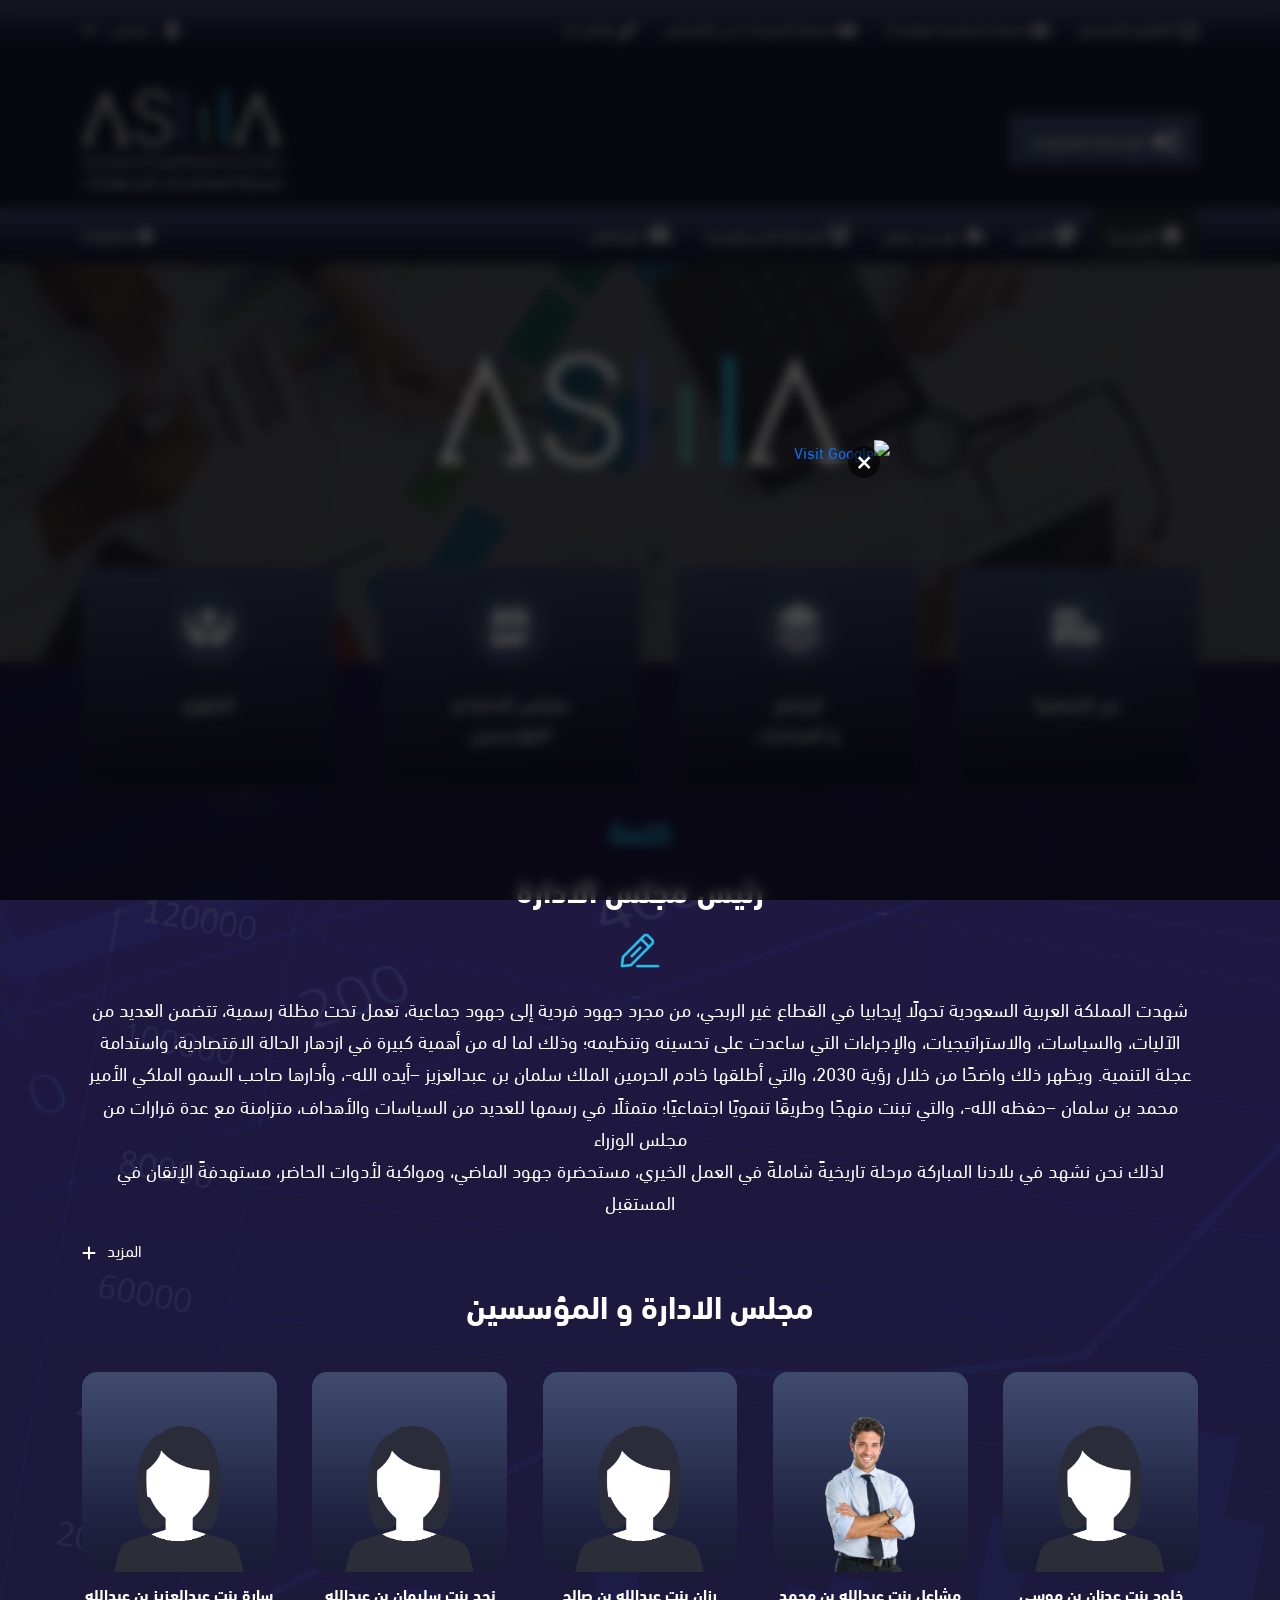
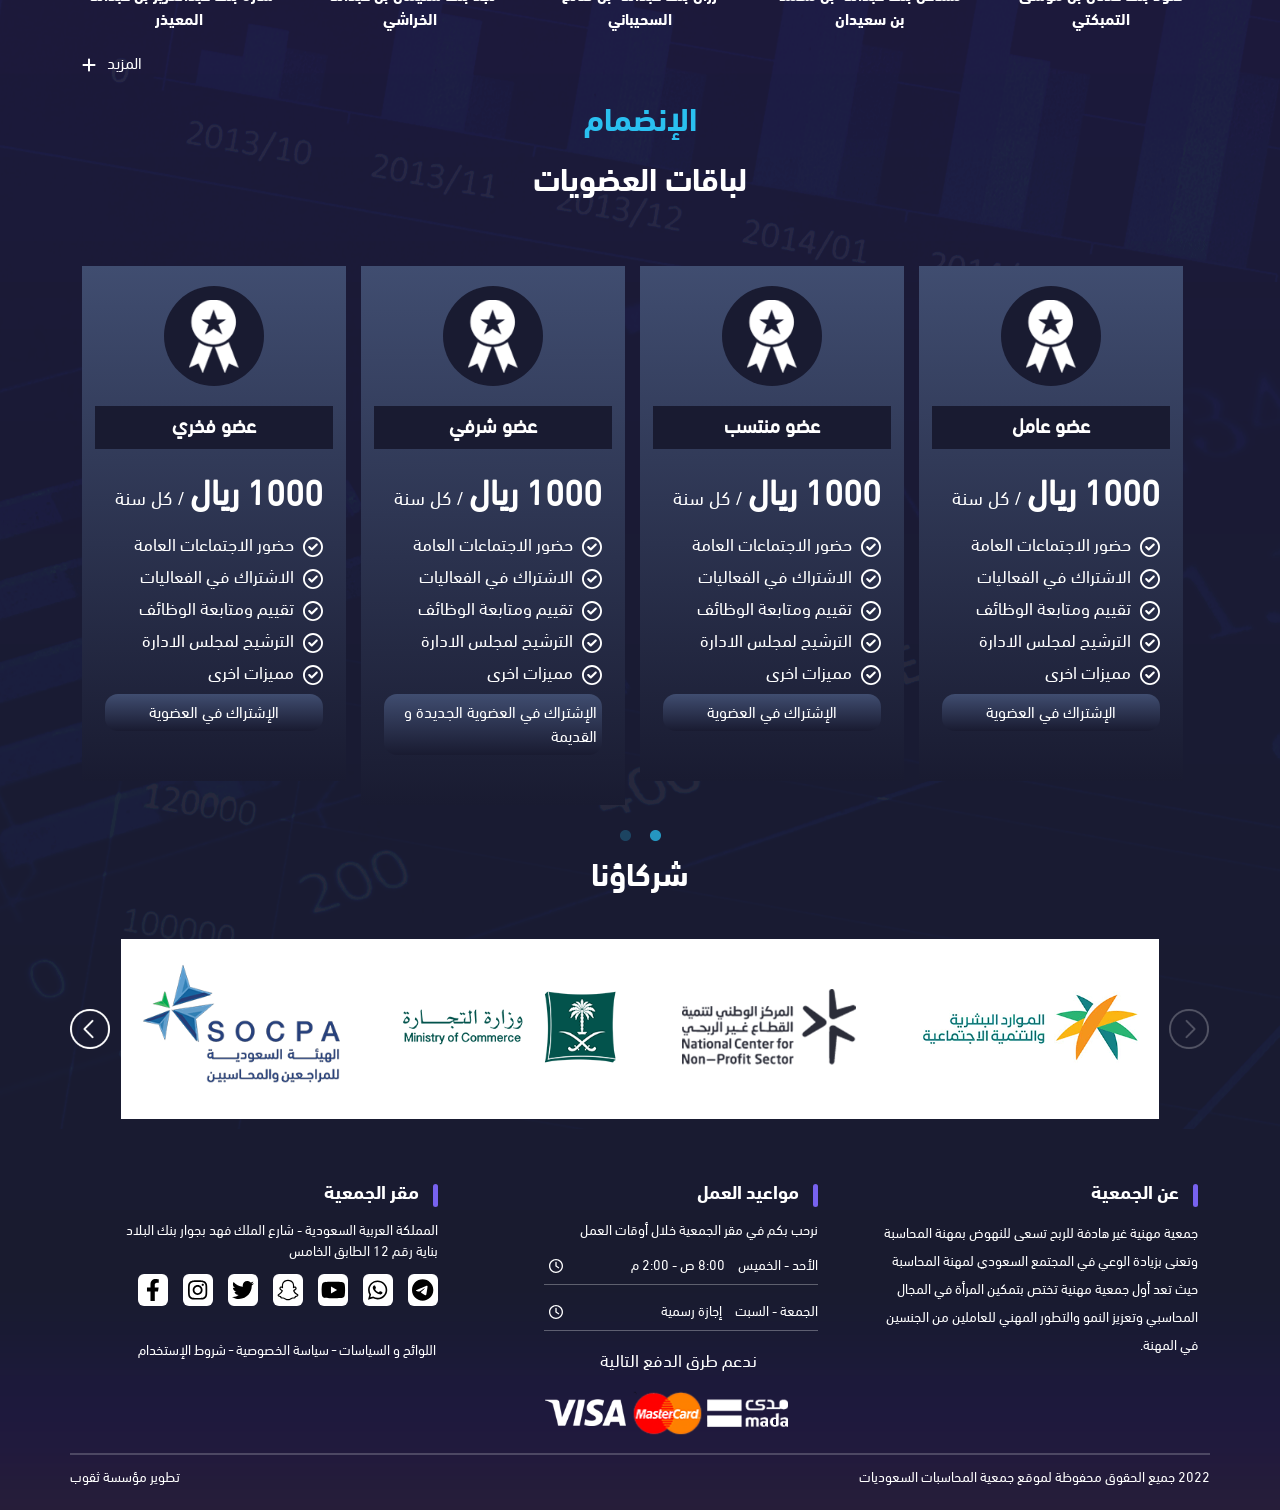
==== index.html @ 0bb8586b "initial commit" ====
<!DOCTYPE html>
<html lang="ar" dir="rtl">
  <head>
    <!-- Required meta tags -->
    <meta charset="utf-8" />
    <meta name="viewport" content="width=device-width, initial-scale=1" />
    <link rel="shortcut icon" href="./images/icon-short.png" />
    <!-- Arabic version -->
    <!-- Bootstrap CSS -->
    <link rel="stylesheet" href="./css/bootstrap.rtl.css" />
    <!-- English Version -->
    <!-- Bootstrap CSS -->
    <!-- <link href="https://cdn.jsdelivr.net/npm/bootstrap@5.2.2/dist/css/bootstrap.min.css" rel="stylesheet"
        integrity="sha384-Zenh87qX5JnK2Jl0vWa8Ck2rdkQ2Bzep5IDxbcnCeuOxjzrPF/et3URy9Bv1WTRi" crossorigin="anonymous"> -->
    <!-- font-awesome -->
    <link rel="stylesheet" href="./css/all.min.css" />
    <!-- slick library -->
    <link rel="stylesheet" href="./css/slick.css" />
    <link rel="stylesheet" href="./css/slick-theme.css" />
    <!-- Own css -->
    <!-- Arabic version -->
    <link rel="stylesheet" href="./css/style.css" />
    <!-- English version -->
    <!-- <link rel="stylesheet" href="./css/style-en.css"> -->
    <title>جمعية المحاسبات السعوديات</title>
  </head>

  <body>
    <!-- Modal -->
    <div id="myModal" class="modal">
      <div class="modal-image-container">
        <span class="close">&times;</span>
        <a href="https://www.google.com" target="_blank">
          <img
            src="https://mir-s3-cdn-cf.behance.net/project_modules/hd/16b39f94905625.5edd332826fe8.jpg"
            alt="Visit Google"
            class="modal-image"
          />
        </a>
      </div>
    </div>

    <!-- Start page Content -->
    <div class="page-content">
      <!-- Start header -->
      <header>
        <!-- strat top bar section -->
        <section class="top-bar logged-in">
          <div class="container">
            <nav>
              <ul class="d-flex">
                <li>
                  <a href="./learning.html">
                    <i class="fa-solid fa-chalkboard"></i>
                    <span>التعليم المستمر</span>
                  </a>
                </li>
                <li>
                  <a href="accountantPlatform.html">
                    <i class="fa-solid fa-keyboard"></i>
                    <span>منصة محاسبة معتمدة</span>
                  </a>
                </li>
                <li>
                  <a href="./womenPlatform.html">
                    <i class="fa-solid fa-handshake"></i>
                    <span>منصة السيدات فى المجلس</span>
                  </a>
                </li>
                <li>
                  <a href="./contact.html">
                    <i class="fa-solid fa-phone-flip"></i>
                    <span>إتصل بنا</span>
                  </a>
                </li>
              </ul>
            </nav>
          </div>
        </section>
        <!-- End top bar section -->
        <!-- Start logo scetion -->
        <section class="logo-section">
          <div class="container d-flex">
            <div class="right-logo d-flex">
              <a href="./registration.html" class="registration">
                <i class="fa-solid fa-right-to-bracket"></i>
                <span>الإنضمام للعضويات</span>
              </a>
              <div class="support">
                <p>الدعم الفني</p>
                <a href="tel:009660002223"
                  >009660002223
                  <img src="./images/phone-circle.png" alt="" />
                </a>
              </div>
            </div>
            <div class="logo">
              <button class="navbar-toggler" type="button">
                <i class="fa-solid fa-bars"></i>
              </button>
              <a href="./index.html">
                <img src="./images/logo.png" alt="" width="200px"
              /></a>
            </div>
          </div>
        </section>
        <!-- End logo scetion -->
        <!-- Start navbar section -->
        <section class="main-menu">
          <div class="container">
            <div class="navbar p-0">
              <nav class="d-flex">
                <ul class="d-flex">
                  <li class="nav-link active">
                    <a href="./index.html">
                      <img src="./images/home.png" alt="" />
                      <span> الرئيسية </span>
                    </a>
                  </li>
                  <li class="nav-link">
                    <a href="./news.html">
                      <img src="./images/paper-bottom.png" alt="" />
                      <span> الأخبار </span>
                    </a>
                  </li>
                  <li class="nav-link">
                    <a href="./ourPartners.html">
                      <img src="./images/people.png" alt="" />
                      <span> مع من نعمل </span>
                    </a>
                  </li>

                  <li class="nav-link">
                    <a href="./ourStrategy.html">
                      <img src="./images/arrows.png" alt="" />
                      <span> توجهاتنا الاستراتيجية </span>
                    </a>
                  </li>
                  <li class="nav-link">
                    <a href="./strategyGoals.html">
                      <img src="./images/goals.png" alt="" />
                      <span> أهدافنا الاستراتيجية </span>
                    </a>
                  </li>
                  <li class="nav-link">
                    <a href="./jobs.html"
                      ><img src="./images/users.png" alt="" /><span>
                        الوظائف
                      </span>
                    </a>
                  </li>
                </ul>
                <a class="site-language">
                  <i class="fa-solid fa-globe"></i>
                  <span>English</span>
                </a>
              </nav>
            </div>
          </div>
        </section>
        <!-- End navbar section -->
      </header>
      <!-- End header -->
      <!-- Start banner section -->
      <section class="banner">
        <img src="./images/header.png" alt="" width="100%" class="banner-img" />
        <div class="header-nav">
          <div class="container">
            <nav>
              <ul class="d-flex">
                <li>
                  <a href="./about.html">
                    <div>
                      <i class="fa-solid fa-building-circle-arrow-right"></i>
                    </div>
                    <span> عن الجمعية </span>
                  </a>
                </li>
                <li>
                  <a href="./programs.html">
                    <div>
                      <img src="./images/layers.png" alt="" width="45px" />
                    </div>
                    <span
                      >البرامج<br />
                      و المبادرات</span
                    >
                  </a>
                </li>
                <li>
                  <a href="./boardMembers.html">
                    <div>
                      <img src="./images/user-hand.png" alt="" width="42px" />
                    </div>
                    <span> مجلس الادارة و المؤسسين</span>
                  </a>
                </li>
                <li>
                  <a href="./voulnteer.html">
                    <div>
                      <i class="fa-solid fa-hands-holding-circle"></i>
                    </div>
                    <span>التطوع</span>
                  </a>
                </li>
              </ul>
            </nav>
          </div>
        </div>
      </section>
      <!-- End banner section -->
      <!-- start bos word section -->
      <section class="bos-word">
        <div class="container text-center mt-4">
          <h1 class="color-main">كلمة</h1>
          <h1>رئيس مجلس الادارة</h1>
          <img src="./images/pen.png" alt="" width="40px" class="my-4" />

          <p>
            شهدت المملكة العربية السعودية تحولًا إيجابيا في القطاع غير الربحي،
            من مجرد جهود فردية إلى جهود جماعية، تعمل تحت مظلة رسمية، تتضمن
            العديد من الآليات، والسياسات، والاستراتيجيات، والإجراءات التي ساعدت
            على تحسينه وتنظيمه؛ وذلك لما له من أهمية كبيرة في ازدهار الحالة
            الاقتصادية، واستدامة عجلة التنمية. ويظهر ذلك واضحًا من خلال رؤية
            2030، والتي أطلقها خادم الحرمين الملك سلمان بن عبدالعزيز –أيده
            الله-، وأدارها صاحب السمو الملكي الأمير محمد بن سلمان –حفظه الله-،
            والتي تبنت منهجًا وطريقًا تنمويًا اجتماعيًا؛ متمثلًا في رسمها للعديد
            من السياسات والأهداف، متزامنة مع عدة قرارات من مجلس الوزراء
          </p>
          <p>
            لذلك نحن نشهد في بلادنا المباركة مرحلة تاريخيةً شاملةً في العمل
            الخيري، مستحضرة جهود الماضي، ومواكبة لأدوات الحاضر، مستهدفةً الإتقان
            في المستقبل
          </p>
          <a href="./boardWord.html" class="more">
            <span>المزيد </span><i class="fa-solid fa-plus"></i>
          </a>
        </div>
      </section>
      <!-- End bos word section -->
      <!-- Start board Members section -->
      <section class="bos-word board-members">
        <div class="container text-center mt-4">
          <h1>مجلس الادارة و المؤسسين</h1>
          <div class="members mt-5">
            <div class="row">
              <!-- start single member -->
              <div class="col">
                <a href="./single-member.html">
                  <div class="single-member">
                    <div class="member-img">
                      <img src="./images/member.png" alt="" />
                    </div>
                    <div class="member-name">
                      خلود بنت عدنان بن موسى التمبكتي
                    </div>
                  </div>
                </a>
              </div>
              <!-- End single member -->
              <!-- start single member -->
              <div class="col">
                <a href="./single-member.html">
                  <div class="single-member">
                    <div class="member-img">
                      <img src="./images/person.png" alt="" />
                    </div>
                    <div class="member-name">
                      مشاعل بنت عبدالله بن محمد بن سعيدان
                    </div>
                  </div>
                </a>
              </div>
              <!-- End single member -->
              <!-- start single member -->
              <div class="col">
                <a href="./single-member.html">
                  <div class="single-member">
                    <div class="member-img">
                      <img src="./images/member.png" alt="" />
                    </div>
                    <div class="member-name">
                      رزان بنت عبدالله بن صالح السحيباني
                    </div>
                  </div>
                </a>
              </div>
              <!-- End single member -->
              <!-- start single member -->
              <div class="col">
                <a href="./single-member.html">
                  <div class="single-member">
                    <div class="member-img">
                      <img src="./images/member.png" alt="" />
                    </div>
                    <div class="member-name">
                      نجد بنت سليمان بن عبدالله الخراشي
                    </div>
                  </div>
                </a>
              </div>
              <!-- End single member -->
              <!-- start single member -->
              <div class="col">
                <a href="./single-member.html">
                  <div class="single-member">
                    <div class="member-img">
                      <img src="./images/member.png" alt="" />
                    </div>
                    <div class="member-name">
                      سارة بنت عبدالعزيز بن عبدالله المعيذر
                    </div>
                  </div>
                </a>
              </div>
              <!-- End single member -->
            </div>
          </div>
          <a href="./boardWord.html" class="more">
            <span>المزيد </span><i class="fa-solid fa-plus"></i>
          </a>
        </div>
      </section>
      <!-- End board Members section -->
      <!-- Start packages section -->
      <section class="bos-word packages">
        <div class="container text-center mt-4">
          <h1 class="color-main">الإنضمام</h1>
          <h1>لباقات العضويات</h1>
          <div class="membership slider row">
            <!-- Start single pakage -->
            <div class="col-sm-6 col-md-4 col-lg-3">
              <div class="single-package">
                <div class="package-badge">
                  <div class="badge">
                    <img src="./images/package.png" alt="" />
                  </div>
                </div>
                <div class="member-role">عضو عامل</div>
                <div class="package-details">
                  <p class="price">
                    <span class="main-price">1000 ريال </span>
                    <span class="price-period"> / كل سنة </span>
                  </p>
                  <ul class="package-features">
                    <li>
                      <i class="fa-regular fa-circle-check"></i>
                      <span>حضور الاجتماعات العامة</span>
                    </li>
                    <li>
                      <i class="fa-regular fa-circle-check"></i>
                      <span>الاشتراك في الفعاليات </span>
                    </li>
                    <li>
                      <i class="fa-regular fa-circle-check"></i>
                      <span>تقييم ومتابعة الوظائف</span>
                    </li>
                    <li>
                      <i class="fa-regular fa-circle-check"></i>
                      <span>الترشيح لمجلس الادارة </span>
                    </li>
                    <li>
                      <i class="fa-regular fa-circle-check"></i>
                      <span>مميزات اخرى </span>
                    </li>
                  </ul>
                  <a href="./registration.html" class="registration">
                    الإشتراك في العضوية
                  </a>
                </div>
              </div>
            </div>
            <!-- End single pakage -->
            <!-- Start single pakage -->
            <div class="col-sm-6 col-md-4 col-lg-3">
              <div class="single-package">
                <div class="package-badge">
                  <div class="badge">
                    <img src="./images/package.png" alt="" />
                  </div>
                </div>
                <div class="member-role">عضو منتسب</div>
                <div class="package-details">
                  <p class="price">
                    <span class="main-price">1000 ريال </span>
                    <span class="price-period"> / كل سنة </span>
                  </p>
                  <ul class="package-features">
                    <li>
                      <i class="fa-regular fa-circle-check"></i>
                      <span>حضور الاجتماعات العامة</span>
                    </li>
                    <li>
                      <i class="fa-regular fa-circle-check"></i>
                      <span>الاشتراك في الفعاليات </span>
                    </li>
                    <li>
                      <i class="fa-regular fa-circle-check"></i>
                      <span>تقييم ومتابعة الوظائف</span>
                    </li>
                    <li>
                      <i class="fa-regular fa-circle-check"></i>
                      <span>الترشيح لمجلس الادارة </span>
                    </li>
                    <li>
                      <i class="fa-regular fa-circle-check"></i>
                      <span>مميزات اخرى </span>
                    </li>
                  </ul>
                  <a href="./registration.html" class="registration">
                    الإشتراك في العضوية
                  </a>
                </div>
              </div>
            </div>
            <!-- End single pakage -->
            <!-- Start single pakage -->
            <div class="col-sm-6 col-md-4 col-lg-3">
              <div class="single-package">
                <div class="package-badge">
                  <div class="badge">
                    <img src="./images/package.png" alt="" />
                  </div>
                </div>
                <div class="member-role">عضو شرفي</div>
                <div class="package-details">
                  <p class="price">
                    <span class="main-price">1000 ريال </span>
                    <span class="price-period"> / كل سنة </span>
                  </p>
                  <ul class="package-features">
                    <li>
                      <i class="fa-regular fa-circle-check"></i>
                      <span>حضور الاجتماعات العامة</span>
                    </li>

                    <li>
                      <i class="fa-regular fa-circle-check"></i>
                      <span>الاشتراك في الفعاليات </span>
                    </li>
                    <li>
                      <i class="fa-regular fa-circle-check"></i>
                      <span>تقييم ومتابعة الوظائف</span>
                    </li>
                    <li>
                      <i class="fa-regular fa-circle-check"></i>
                      <span>الترشيح لمجلس الادارة </span>
                    </li>
                    <li>
                      <i class="fa-regular fa-circle-check"></i>
                      <span>مميزات اخرى </span>
                    </li>
                  </ul>
                  <a href="./registration.html" class="registration">
                    الإشتراك في العضوية الجديدة و القديمة
                  </a>
                </div>
              </div>
            </div>
            <!-- End single pakage -->
            <!-- Start single pakage -->
            <div class="col-sm-6 col-md-4 col-lg-3">
              <div class="single-package">
                <div class="package-badge">
                  <div class="badge">
                    <img src="./images/package.png" alt="" />
                  </div>
                </div>
                <div class="member-role">عضو فخري</div>
                <div class="package-details">
                  <p class="price">
                    <span class="main-price">1000 ريال </span>
                    <span class="price-period"> / كل سنة </span>
                  </p>
                  <ul class="package-features">
                    <li>
                      <i class="fa-regular fa-circle-check"></i>
                      <span>حضور الاجتماعات العامة</span>
                    </li>
                    <li>
                      <i class="fa-regular fa-circle-check"></i>
                      <span>الاشتراك في الفعاليات </span>
                    </li>
                    <li>
                      <i class="fa-regular fa-circle-check"></i>
                      <span>تقييم ومتابعة الوظائف</span>
                    </li>
                    <li>
                      <i class="fa-regular fa-circle-check"></i>
                      <span>الترشيح لمجلس الادارة </span>
                    </li>
                    <li>
                      <i class="fa-regular fa-circle-check"></i>
                      <span>مميزات اخرى </span>
                    </li>
                  </ul>
                  <a href="./registration.html" class="registration">
                    الإشتراك في العضوية
                  </a>
                </div>
              </div>
            </div>
            <!-- End single pakage -->
            <!-- Start single pakage -->
            <div class="col-sm-6 col-md-4 col-lg-3">
              <div class="single-package">
                <div class="package-badge">
                  <div class="badge">
                    <img src="./images/package.png" alt="" />
                  </div>
                </div>
                <div class="member-role">طالب</div>
                <div class="package-details">
                  <p class="price">
                    <span class="main-price">1000 ريال </span>
                    <span class="price-period"> / كل سنة </span>
                  </p>
                  <ul class="package-features">
                    <li>
                      <i class="fa-regular fa-circle-check"></i>
                      <span>حضور الاجتماعات العامة</span>
                    </li>
                    <li>
                      <i class="fa-regular fa-circle-check"></i>
                      <span>الاشتراك في الفعاليات </span>
                    </li>
                    <li>
                      <i class="fa-regular fa-circle-check"></i>
                      <span>تقييم ومتابعة الوظائف</span>
                    </li>
                    <li>
                      <i class="fa-regular fa-circle-check"></i>
                      <span>الترشيح لمجلس الادارة </span>
                    </li>
                    <li>
                      <i class="fa-regular fa-circle-check"></i>
                      <span>مميزات اخرى </span>
                    </li>
                  </ul>
                  <a href="./registration.html" class="registration">
                    الإشتراك في العضوية
                  </a>
                </div>
              </div>
            </div>
            <!-- End single pakage -->
          </div>
        </div>
      </section>
      <!-- End packages section -->
      <!-- Start our partners section -->
      <section class="bos-word our-partner">
        <div class="container">
          <h1 class="text-center mb-5">شركاؤنا</h1>
          <section class="regular slider">
            <div>
              <img src="./images/part-1.png" />
            </div>
            <div>
              <img src="./images/part-2.png" />
            </div>
            <div>
              <img src="./images/part-3.png" />
            </div>
            <div>
              <img src="./images/part-4.png" />
            </div>
            <div>
              <img src="./images/part-2.png" />
            </div>
            <div>
              <img src="./images/part-1.png" />
            </div>
            <div>
              <img src="./images/part-4.png" />
            </div>
            <div>
              <img src="./images/part-3.png" />
            </div>
          </section>
        </div>
      </section>
      <!-- End our partners section -->
      <!-- Start footer  -->
      <footer>
        <div class="container">
          <div class="row">
            <!-- start footer widget -->
            <div class="col-sm-6 col-lg-4">
              <div class="footer-widget">
                <div class="widget-title">
                  <h4>عن الجمعية</h4>
                </div>
                <p>
                  جمعية مهنية غير هادفة للربح تسعى للنهوض بمهنة المحاسبة وتعنى
                  بزيادة الوعي في المجتمع السعودي لمهنة المحاسبة حيث تعد أول
                  جمعية مهنية تختص بتمكين المرأة في المجال المحاسبي وتعزيز النمو
                  والتطور المهني للعاملين من الجنسين في المهنة.
                </p>
              </div>
            </div>
            <!-- End footer widget -->
            <!-- start footer widget -->
            <div class="col-sm-6 col-lg-4">
              <div class="footer-widget">
                <div class="widget-title">
                  <h4>مواعيد العمل</h4>
                </div>
                <p>نرحب بكم في مقر الجمعية خلال أوقات العمل</p>
                <p class="work-times">
                  <span>الأحد - الخميس</span> <span>8:00 ص - 2:00 م</span
                  ><i class="fa-regular fa-clock"></i>
                </p>
                <p class="work-times">
                  <span>الجمعة - السبت</span> <span> إجازة رسمية</span
                  ><i class="fa-regular fa-clock"></i>
                </p>
                <div class="pay-methods">
                  <p>ندعم طرق الدفع التالية</p>
                  <p>
                    <img src="./images/mada.png" alt="" />
                    <img src="./images/master-card.png" alt="" />
                    <img src="./images/viza.png" alt="" />
                  </p>
                </div>
              </div>
            </div>
            <!-- End footer widget -->
            <!-- start footer widget -->
            <div class="col-md-6 col-lg-4">
              <div class="footer-widget">
                <div class="widget-title">
                  <h4>مقر الجمعية</h4>
                </div>
                <p>
                  المملكة العربية السعودية - شارع الملك فهد بجوار بنك البلاد
                  بناية رقم 12 الطابق الخامس
                </p>
                <div class="footer-social">
                  <a href="#">
                    <i class="fa-brands fa-facebook-f"></i>
                  </a>
                  <a href="#">
                    <i class="fa-brands fa-instagram"></i>
                  </a>
                  <a href="#">
                    <i class="fa-brands fa-twitter"></i>
                  </a>
                  <a href="#">
                    <i class="fa-brands fa-snapchat"></i>
                  </a>
                  <a href="#">
                    <i class="fa-brands fa-youtube"></i>
                  </a>
                  <a href="#">
                    <i class="fa-brands fa-whatsapp"></i>
                  </a>
                  <a href="#">
                    <i class="fa-brands fa-telegram"></i>
                  </a>
                </div>
                <div class="footer-nav">
                  <nav>
                    <ul class="d-flex">
                      <li>
                        <a href="./rulesPolicy.html">اللوائح و السياسات</a>
                      </li>
                      -
                      <li><a href="./privacy.html">سياسة الخصوصية</a></li>
                      -
                      <li><a href="./usageRules.html">شروط الإستخدام </a></li>
                    </ul>
                  </nav>
                </div>
              </div>
            </div>
            <!-- End footer widget -->
          </div>
        </div>
        <!-- Start bottom bar -->
        <section class="bottom-bar">
          <div class="container">
            <p>2022 جميع الحقوق محفوظة لموقع جمعية المحاسبات السعوديات</p>
            <p><a href="#">تطوير مؤسسة ثقوب</a></p>
          </div>
        </section>
        <!-- End bottom bar -->
      </footer>
      <!-- End footer  -->
    </div>
    <!-- End page Content -->
    <!-- Start responsive menu  -->
    <section class="responsive-menu">
      <nav class="d-flex">
        <ul class="d-flex">
          <button class="close-menu">
            <i class="fa-solid fa-circle-xmark"></i>
          </button>
          <li class="nav-link active">
            <a href="./index.html">
              <img src="./images/home.png" alt="" />
              <span> الرئيسية </span>
            </a>
          </li>

          <li>
            <a href="./learning.html">
              <i class="fa-solid fa-chalkboard"></i>
              <span>التعليم المستمر</span>
            </a>
          </li>
          <li>
            <a href="./programs.html">
              <img src="./images/programs.png" alt="" />
              <span>البرامج و المبادرات</span>
            </a>
          </li>
          <li>
            <a href="accountantPlatform.html">
              <i class="fa-solid fa-keyboard"></i>
              <span>منصة محاسبة معتمدة</span>
            </a>
          </li>
          <li>
            <a href="./womenPlatform.html">
              <i class="fa-solid fa-handshake"></i>
              <span>منصة السيدات فى المجلس</span>
            </a>
          </li>

          <li class="nav-link">
            <a href="./news.html">
              <img src="./images/paper-bottom.png" alt="" />
              <span> الأخبار </span>
            </a>
          </li>
          <li class="nav-link">
            <a href="./ourPartners.html">
              <img src="./images/people.png" alt="" />
              <span> مع من نعمل </span>
            </a>
          </li>

          <li class="nav-link">
            <a href="./ourStrategy.html">
              <img src="./images/arrows.png" alt="" />
              <span> توجهاتنا الاستراتيجية </span>
            </a>
          </li>
          <li class="nav-link">
            <a href="./strategyGoals.html">
              <img src="./images/goals.png" alt="" />
              <span> أهدافنا الاستراتيجية </span>
            </a>
          </li>
          <li class="nav-link">
            <a href="./voulnteer.html">
              <img src="./images/volunteer.png" alt="" />
              <span> التطوع </span>
            </a>
          </li>
          <li>
            <a href="./registration.html">
              <i class="fa-solid fa-right-to-bracket"></i>
              <span>الإنضمام للعضويات</span>
            </a>
          </li>
          <li>
            <a href="./about.html">
              <i class="fa-solid fa-building-circle-arrow-right"></i>
              <span>عن الجمعية</span>
            </a>
          </li>
          <li>
            <a href="./boardMembers.html">
              <img src="./images/user-hand.png" alt="" />
              <span>مجلس الادارة و المؤسسين </span>
            </a>
          </li>
          <li>
            <a href="./contact.html">
              <i class="fa-solid fa-phone-flip"></i>
              <span>إتصل بنا</span>
            </a>
          </li>
          <li>
            <a href="./jobs.html">
              <img src="./images/users.png" alt="" />
              <span>الوظائف</span>
            </a>
          </li>
          <li>
            <a href="tel:009660002223">
              <img src="./images/phone-circle.png" alt="" width="20px" />
              <span>الدعم الفنى</span>
            </a>
          </li>
        </ul>
        <a class="site-language">
          <i class="fa-solid fa-globe"></i>
          <span>English</span>
        </a>
      </nav>
    </section>
    <!-- End responsive menu  -->
    <!-- js libraries -->
    <script src="./js/jquery-3.7.0.min.js"></script>
    <!-- Arabic version -->
    <!-- JS: Bootstrap Bundle with Popper -->
    <script src=""></script>
    <!-- English version -->
    <!-- JS: Bootstrap Bundle with Popper -->
    <!-- JavaScript Bundle with Popper -->
    <!-- <script src="https://cdn.jsdelivr.net/npm/bootstrap@5.2.2/dist/js/bootstrap.bundle.min.js"
        integrity="sha384-OERcA2EqjJCMA+/3y+gxIOqMEjwtxJY7qPCqsdltbNJuaOe923+mo//f6V8Qbsw3" crossorigin="anonymous">
    </script> -->
    <!-- font-awesome -->
    <script src="./js/all.min.js"></script>
    <!-- Equal Height -->
    <script src="./js/jquery.equalheights.min.js"></script>
    <!-- slick library -->
    <script src="./js/slick.js"></script>
    <!-- own js -->
    <script src="./js/custom.js"></script>
    <script>
      $(document).ready(function () {
        $(".membership.slider .slick-slide").equalHeights();

        $(".regular").slick({
          dots: false,
          infinite: false,
          speed: 300,
          slidesToShow: 4,
          slidesToScroll: 1,
          rtl: true,
          responsive: [
            {
              breakpoint: 1200,
              settings: {
                slidesToShow: 3,
                slidesToScroll: 1,
                infinite: true,
                dots: true,
              },
            },
            {
              breakpoint: 768,
              settings: {
                slidesToShow: 2,
                slidesToScroll: 1,
              },
            },
            {
              breakpoint: 480,
              settings: {
                slidesToShow: 1,
                slidesToScroll: 1,
              },
            },
          ],
        });
        $(".membership").slick({
          dots: false,
          infinite: false,
          speed: 300,
          slidesToShow: 5,
          dots: true,
          arrows: false,
          slidesToScroll: 4,
          rtl: true,
          responsive: [
            {
              breakpoint: 1700,
              settings: {
                slidesToShow: 4,
                slidesToScroll: 3,
                infinite: true,
                dots: true,
              },
            },
            {
              breakpoint: 1200,
              settings: {
                slidesToShow: 3,
                slidesToScroll: 2,
              },
            },
            {
              breakpoint: 768,
              settings: {
                slidesToShow: 2,
                slidesToScroll: 1,
              },
            },
            {
              breakpoint: 480,
              settings: {
                slidesToShow: 1,
                slidesToScroll: 1,
              },
            },
          ],
        });
      });
    </script>
  </body>
</html>
---- css/style.css ----
@import url("./normalize.css");
/* base style */

* {
  margin: 0;
  padding: 0;
  box-sizing: border-box;
}
textarea {
  resize: none;
}
::-webkit-scrollbar {
  width: 1px;
  border: 0px solid #eee;
}
ul,
ol {
  list-style: none;
  padding: 0 !important;
  margin: 0 !important;
}
::-webkit-scrollbar-track {
  border-radius: 0;
  background: var(--solid);
}
input {
  background: transparent;
  background-color: transparent;
  box-shadow: none;
  outline: 0 !important;
  border-style: solid;
  border-color: transparent;
  border-width: 0;
  border-image: none;
}

input[type="radio"] {
  cursor: pointer;
}
.color-main {
  color: var(--main);
}
::-webkit-scrollbar-thumb {
  border-radius: 5px;
  background: #eee;
}
:root {
  --main: #2ac0f0;
  --solid: #191b31;
  --slide: all 0.2s ease-in-out;
  --default: #fff;
}
input:focus,
select:focus,
textarea:focus {
  border: 0;
  outline: 0;
}
select {
  -moz-appearance: none;
  -webkit-appearance: none;
  appearance: none;
}
/* Chrome, Safari, Edge, Opera */
input::-webkit-outer-spin-button,
input::-webkit-inner-spin-button {
  -webkit-appearance: none;
  margin: 0;
}

/* Firefox */
input[type="number"] {
  -moz-appearance: textfield;
}
p {
  font-size: 16px;
}
p,
div,
span,
a {
  font-family: "DinNext-regular";
}
h1,
h2,
h3,
h4,
h5,
h6 {
  font-family: "DinNext-bold";
}
h1,
h2,
h3,
p {
  margin-bottom: 0;
}
a {
  text-decoration: none;
}
.form-control:focus {
  color: #212529;
  background-color: #fff;
  outline: 0;
  box-shadow: none;
}
button:focus {
  box-shadow: none !important;
}
/* ETC */
.morecontent {
  display: none;
}
/* font setup */
@font-face {
  src: url(../webfonts/DINNextLTArabic-Regular.ttf);
  font-family: "DinNext-regular";
}
@font-face {
  src: url(../webfonts/DINNextLTArabic-Bold.ttf);
  font-family: "DinNext-bold";
}
/* start header */
body {
  background-image: url(../images/main-banner.png);
  background-position: left;
  color: var(--default);
} /* Fade-in animation */
/* Modal overlay */
.modal {
  display: none;
  position: fixed;
  z-index: 999;
  left: 0;
  top: 0;
  width: 100%;
  height: 100%;
  background: rgba(0, 0, 0, 0.7);
  backdrop-filter: blur(6px);
  display: flex;
  align-items: center;
  justify-content: center;
  padding: 20px;
  box-sizing: border-box;
  animation: fadeIn 0.4s ease forwards;
}

/* Image container with relative positioning */
.modal-image-container {
  position: relative;
  display: inline-block;
  max-width: 500px;
  width: 100%;
  /* transform: translateX(50%); */
}

/* The actual image */
.modal-image {
  width: 100%;
  height: auto;
  border-radius: 16px;
  box-shadow: 0 15px 35px rgba(0, 0, 0, 0.3);
  transition: transform 0.3s ease;
}
.modal-image:hover {
  transform: scale(1.01);
}

/* Close button inside image container */
.close {
  position: absolute;
  top: 10px;
  right: 10px;
  font-size: 34px;
  color: #fff;
  background: rgba(0, 0, 0, 0.6);
  width: 32px;
  height: 32px;
  border-radius: 50%;
  text-align: center;
  line-height: 20px;
  cursor: pointer;
  z-index: 1000;
  transition: background 0.3s, transform 0.3s;
}
.close:hover {
  background: #19afdf;
  transform: scale(1.1);
}

section.logo-section {
  background: var(--solid);
}
.top-bar:before,
.main-menu {
  background-image: url(../images/body-top.gif);
  background-repeat: no-repeat;
  background-position: top;
  background-size: cover;
}
.top-bar:before {
  content: "";
  width: 100%;
  height: 50px;
  position: absolute;
  background-position: top;
  z-index: 0;
}
.top-bar {
  background: var(--solid);
}
.top-bar .container {
  z-index: 9;
  position: relative;
}
.top-bar a svg {
  margin-left: 2px;
  position: relative;
  top: 2px;
}
.top-bar .container {
  display: flex;
  align-items: center;
  justify-content: space-between;
}
.top-bar a {
  color: var(--default);
  margin-left: 30px;
  margin-top: 16px;
  display: block;
  margin-bottom: 50px;
  transition: var(--slide);
}
.top-bar a:hover {
  color: var(--main);
}
.logo-section .container {
  justify-content: space-between;
  padding-bottom: 17px;
  align-items: center;
}
.registration svg {
  margin-left: 7px;
  font-size: 27px;
  position: relative;
  top: 2px;
}

.registration:hover {
  color: var(--default);
  background: var(--main);
}
.registration {
  height: 52px;
  color: #fff;
  background: #404d70;
  display: flex;
  align-items: center;
  justify-content: center;
  padding: 0 20px;
  margin-left: 40px;
  transition: var(--slide);
}
.support,
.support a {
  color: var(--default);
  display: none;
}
.support a img {
  margin-right: 20px;
  width: 27px;
  position: relative;
  bottom: 6px;
}
.support a {
  margin-top: 8px;
  display: block;
}
.navbar-toggler {
  display: none;
}
.navbar nav a {
  color: var(--default);
}
.navbar nav {
  justify-content: space-between;
  align-items: center;
  width: 100%;
}
.main-menu .nav-link a {
  align-items: center;
  display: flex;
  padding: 16px;
  transition: var(--slide);
}
.main-menu .nav-link a:hover,
.main-menu .active a {
  background: #2b2d39;
}
.main-menu .nav-link {
  padding: 0;
}
.main-menu .nav-link img {
  margin-left: 5px;
  width: 20px;
}
.close-menu {
  display: none;
}
.open-mainMenu {
  -webkit-animation: slideRight 0.3s linear forwards;
  -moz-animation: slideRight 0.3s linear forwards;
  -o-animation: slideRight 0.3s linear forwards;
}
.close-mainMenu {
  -webkit-animation: slideLeft 0.3s linear forwards;
  -moz-animation: slideLeft 0.3s linear forwards;
  -o-animation: slideLeft 0.3s linear forwards;
}
a.site-language:hover {
  cursor: pointer;
  color: var(--main);
}

.header-nav {
  margin-top: -6rem;
}
.header-nav ul {
  justify-content: center;
}
.header-nav ul a {
  display: block;
  width: 87%;
  height: 220px;
  color: var(--default);
  background-image: url(../images/layer-box.gif);
  background-size: cover;
  background-repeat: no-repeat;
  background-position: center;
  margin-left: 20px;
  padding: 10px;
  position: relative;
  text-align: center;
}
.header-nav ul a div {
  background: #404d70;
  width: 80px;
  height: 80px;
  display: flex;
  align-items: center;
  justify-content: center;
  border-radius: 50%;
  margin: 0 auto 20px auto;
}
.header-nav ul a span {
  width: 60%;
  text-align: center;
  font-size: 20px;
  display: block;
  margin: 0 auto;
}
.header-nav ul li:last-of-type a {
  margin-left: 0;
}
.header-nav ul a:before {
  content: "";
  width: 100%;
  height: 100%;
  position: absolute;
  top: 0;
  right: 0;
  background: var(--main);
  opacity: 0;
  transition: var(--slide);
}
.header-nav ul a:hover {
  background: #19afdf;
  background-image: none;
  cursor: pointer;
  transition: all 0.3s ease-in-out;
}
.header-nav ul a:hover div {
  background: #19afdf;
  border: 2px solid #fff;
}

.bos-word {
  margin-bottom: 10px;
}
.bos-word p {
  font-size: 19px;
  line-height: 1.7;
}
.more:hover {
  color: var(--main);
}
.more svg {
  position: relative;
  top: 2px;
  margin-right: 7px;
}
.more {
  margin-top: 20px;
  display: block;
  margin-left: 0;
  margin-right: auto;
  width: 100px;
  color: var(--default);
  text-align: left;
  transition: var(--slide);
}
.members .col:last-of-type {
  margin-left: 0;
}
.members .col {
  width: 19%;
  margin-left: 1%;
}
.members a {
  color: var(--default);
  transition: var(--slide);
}
.members a:hover {
  color: var(--main);
}
.member-img img {
  width: 85%;
  object-fit: contain;
  height: 100%;
}
.member-img {
  width: 100%;
  height: 200px;
  text-align: center;
  margin: auto;
  display: flex;
  align-items: flex-end;
  background-image: url(../images/member-box.png);
  background-position: center;
  background-size: cover;
  justify-content: center;
  border-radius: 15px;
  margin-bottom: 10px;
  padding-top: 45px;
}
.packages .row {
  margin-top: 60px;
}

.membership.slider .slick-slide {
  background: linear-gradient(180deg, #404d70 0 0%, var(--solid) 100% 100%);
  padding-bottom: 30px;
  margin: 10px 15px 0 auto;
}
.package-badge {
  padding: 20px;
}
.badge img {
  width: 80%;
  height: 80%;
  object-fit: contain;
}

.badge {
  width: 100px;
  height: 100px;
  background: var(--solid);
  border-radius: 50%;
  display: flex;
  margin: 0 auto;
  align-items: center;
  justify-content: center;
}
.member-role {
  font-size: 20px;
  font-weight: bold;
  padding: 3px 0 10px 0;
  background: var(--solid);
}
.package-details {
  padding: 10px;
  text-align: right;
}
.main-price {
  font-size: 35px;
  font-weight: bold;
  margin-bottom: 10px;
  display: inline-block;
}
.package-features li svg {
  margin-left: 5px;
  font-size: 20px;
  position: relative;
  top: 4px;
}
.package-features li {
  margin-bottom: 5px;
  font-size: 18px;
}

.single-package:hover .registration {
  background: #fff;
  color: var(--solid);
  font-weight: bold;
}

.single-package .registration {
  background: linear-gradient(180deg, #404d70 0 0%, var(--solid) 100% 100%);
  border-radius: 13px;
  height: auto;
  padding: 5px 5px 8px 5px;
  margin: 10px auto;
  min-width: 162px;
}
.our-partner .slider {
  background: var(--default);
  width: 93%;
  margin: 0 auto;
}
.our-partner .slick-track {
  height: 180px;
}
.our-partner .slick-slide img {
  width: 220px;
  object-fit: contain;
}
.our-partner .slick-slide {
  display: flex;
  align-items: center;
  justify-content: center;
}
.our-partner .slick-prev,
.our-partner .slick-next {
  width: 40px;
  height: 40px;
  background-size: contain;
  background-position: right;
  background-repeat: no-repeat;
  background-image: url(../images/after-slick.png);
}
.our-partner .slick-prev {
  background-image: url(../images/before-slick.png);
}
.our-partner .slick-prev {
  right: -50px;
}
.our-partner .slick-next {
  left: -51px;
}
.our-partner .slick-prev.slick-disabled,
.our-partner .slick-next.slick-disabled {
  opacity: 0.25;
}
.slick-prev:before,
.slick-next:before {
  opacity: 0 !important;
}
footer {
  margin-top: 10px;
  background: var(--solid);
  padding-top: 50px;
  position: relative;
}
footer:after {
  content: "";
  width: 100%;
  height: 300px;
  position: absolute;
  z-index: 0;
  background-image: url(../images/footer-overlay.png);
  background-repeat: no-repeat;
  background-size: cover;
  background-position: bottom;
  bottom: 0;
}
.widget-title h4 {
  font-size: 19px;
}

.widget-title {
  position: relative;
  padding-right: 19px;
  margin-bottom: 1rem;
}
.widget-title:before {
  content: "";
  width: 4px;
  height: 100%;
  border-right: 5px solid #7762ef;
  position: absolute;
  right: 0;
  top: 5px;
  border-radius: 3px;
}
footer p {
  font-size: 14px;
  width: 90%;
  margin-bottom: 14px;
}
p.work-times svg {
  position: absolute;
  top: 6px;
  left: 5px;
}
.programDetails .single-program:nth-of-type(odd) {
  margin: 0 auto !important;
  justify-content: center;
}
p.work-times span:first-of-type {
  margin-left: 10px;
}
p.work-times {
  border-bottom: 1px solid rgb(255 255 255 / 30%);
  padding-bottom: 10px;
  position: relative;
  width: 274px;
  justify-content: space-between;
}
.pay-methods p:last-of-type img {
  width: 81px;
}
.pay-methods p:last-of-type {
  display: flex;
  justify-content: start;
  align-items: center;
  margin-right: 30px;
}
.pay-methods p:first-of-type {
  font-size: 18px;
  padding-right: 61px;
}
.footer-social {
  display: flex;
  flex-direction: row-reverse;
  justify-content: flex-end;
  align-items: center;
  flex-wrap: wrap;
}
.footer-social a:hover {
  background: var(--main);
  color: #fff;
}
.footer-social a {
  width: 30px;
  height: 32px;
  display: inline-flex;
  background: #fff;
  justify-content: center;
  align-items: center;
  border-radius: 6px;
  color: #000;
  font-size: 22px;
  margin-left: 15px;
  transition: var(--slide);
}

.footer-nav ul {
  margin-top: 30px !important;
  margin-right: 0px !important;
  margin-bottom: 30px !important;
}
.footer-nav a {
  color: #fff;
  margin: 0 2px 0 2px;
  font-size: 14px;
}
.bottom-bar {
  background: var(--solid);
}
.bottom-bar .container {
  border-top: 2px solid rgb(255 255 255 / 20%);
  padding: 10px 0;
  display: flex;
  justify-content: space-between;
  align-items: center;
}
footer .container {
  position: relative;
  z-index: 4;
}
.page-title {
  height: 300px;
  width: 100%;
  background-image: url(../images/page-title.png);
  background-size: cover;
  background-position: center;
  background-repeat: no-repeat;
  display: flex;
  align-items: center;
  justify-content: center;
  position: relative;
  text-align: center;
}
.page-title:before {
  content: "";
  position: absolute;
  top: 0;
  right: 0;
  width: 100%;
  height: 100%;
  background: #282828;
  opacity: 0.73;
  z-index: 1;
}

.page-title h2 {
  position: relative;
  z-index: 9;
  font-size: 30px;
}
span.role-of {
  display: block;
  margin-top: 5px;
  text-align: left;
  color: var(--main);
  font-family: "DinNext-bold";
}
.pageContent div {
  margin: 2rem auto;
  line-height: 36px;
  font-size: 19px;
}
.usageRules {
  background-image: url(../images/usage-rules.png);
}
.bosWord {
  background-image: url(../images/bos-word.png);
}
.ourVision {
  background-image: url(../images/vision-mission.png);
}
.bosContent .bos-name p {
  font-size: 20px;
}
.vision-title {
  height: 50px;
  background-image: url(../images/frame.png);
  background-size: cover;
  background-position: top;
  background-repeat: no-repeat;
  display: flex;
  align-items: center;
  padding-right: 20px;
}
.our-vision {
  margin: 2.5rem 0 4rem 0;
}
.title-icon {
  width: 30px;
  height: 30px;
  background: #fff;
  border-radius: 50%;
  line-height: 30px;
  text-align: center;
  margin-left: 7px;
  color: var(--solid);
  font-size: 17px;
}
.our-vision p {
  width: 95%;
  margin-top: 10px;
}
.ourPartners {
  background-image: url(../images/partners.png);
  background-position: 100% 13%;
}
.partner-text {
  width: 500px;
  position: relative;
}
.partner-text p,
.program-icon p,
.board-member p {
  background-image: url(../images/partner-frame.png);
  background-repeat: no-repeat;
  background-size: cover;
  background-position: top;
  text-align: center;
  border-radius: 40px;
  padding: 14px 15px;
  min-height: 65px;
  width: 430px;
  margin-right: 90px;
  font-size: 17px;
  line-height: 24px;
  z-index: 5;
  position: relative;
}
.single-partner .index {
  background-image: url(../images/index-frame.png);
  background-size: contain;
  width: 90px;
  height: 90px;
  background-repeat: no-repeat;
  position: absolute;
  top: 0px;
  right: 1px;
  margin: 0;
  z-index: 0;
}
.single-partner .index span {
  text-align: center;
  display: block;
  width: 50px;
  height: 50px;
  background: #fff;
  border-radius: 50%;
  color: var(--solid);
  line-height: 50px;
  position: relative;
  right: 11px;
  top: 10px;
  font-weight: bold;
}
.single-partner {
  margin: 1.5rem auto !important;
}
.single-partner div {
  margin: 0 auto;
}
.header-nav li {
  width: 25%;
}
.header-nav ul li:last-of-type a {
  margin-left: 0;
  margin-right: auto;
  width: 91%;
}
.header-nav ul li:nth-of-type(3) a {
  width: 93%;
}
.membership.slider .slick-slide:hover {
  background: #19afdf;
  cursor: pointer;
  transition: all 0.2s ease-in-out;
}
.bottom-bar .container p {
  font-size: 14px;
}
.bottom-bar .container p:last-of-type {
  text-align: left;
}
footer .col-lg-4:first-of-type p {
  line-height: 28px;
}
.ourStrategy {
  background-image: url(../images/ourStrategy.png);
}
.ourPorgrams {
  background-image: url(../images/program.png);
}
.program-icon p,
.board-member p {
  background-image: url(../images/program-frame.png);
  border-radius: 0;
}
.single-program {
  width: 458px;
  min-height: 217px;
  background: var(--solid);
  margin-bottom: 2rem;
  display: inline-flex;
  border-radius: 14px;
  position: relative;
  cursor: pointer;
}
.pagination {
  display: none;
}
.single-program:nth-of-type(odd) {
  margin-left: 1.5rem;
}
.single-program:nth-of-type(even) {
  margin-right: 1.5rem;
}
.allprograms {
  text-align: center;
  margin-top: 50px;
}
.single-program:after {
  content: "";
  width: 100%;
  height: 70%;
  background-image: url(../images/footer-overlay.png);
  background-repeat: no-repeat;
  background-size: cover;
  bottom: 0;
  position: absolute;
  z-index: 0;
  border-bottom-right-radius: 14px;
  border-bottom-left-radius: 14px;
  right: 0;
}
.single-program div {
  z-index: 4;
  position: relative;
}
.program-icon {
  position: relative;
  margin-bottom: 1rem;
  padding-top: 13px;
}
.program-icon img {
  position: absolute;
  width: 116px;
  top: -6px;
  right: -11px;
}
.program-icon p {
  width: calc(100% - 94px);
  min-height: 32px;
}
.single-program p {
  margin-right: 75px;
}
.program-brief p {
  width: 73%;
  line-height: 2;
}
.program-brief a:hover {
  color: var(--main);
  opacity: 0.7;
}

.program-brief a {
  display: block;
  color: var(--default);
  margin-left: 1rem;
  margin-right: auto;
  font-size: 23px;
  float: left;
  margin-bottom: 1rem;
  transition: var(--slide);
}
.programDetails .single-program {
  background: transparent;
  width: 100%;
}
.programDetails .single-program .program-icon {
  width: 500px;
  margin: 0 auto 15px auto;
}
.programDetails .single-program .program-brief p {
  width: 100%;
  margin: auto;
  text-align: center;
}
.programDetails .single-program:after {
  content: none;
}
.responsive-menu {
  position: fixed;
  top: 0;
  width: 250px;
  background-color: #2f3757;
  right: -17rem;
  height: 100%;
  z-index: 99;
  overflow-y: scroll;
}
.responsive-menu ul {
  flex-direction: column;
  width: 250px;
  padding-top: 60px !important;
  height: 100%;
  position: relative;
}
.responsive-menu ul li {
  padding: 0;
}
.responsive-menu ul a:hover,
.responsive-menu ul .active a,
.new-info:hover,
.volunteer-form button:hover {
  background: #2eb1dd;
  color: #fff;
}
.responsive-menu .site-language a {
  color: #ffff;
}

.responsive-menu .site-language {
  position: absolute;
  top: 10px;
  left: 10px;
  color: #fff;
}
.responsive-menu ul a {
  color: #ffff;
  display: block;
  border-top: 1.5px solid #ffffff30;
  padding: 10px 10px;
}
.responsive-menu li img {
  width: 20px;
  margin-left: 5px;
}

.responsive-menu li svg {
  font-size: 18px;
  top: 3px;
  position: relative;
  margin-left: 5px;
}
.close-menu {
  display: block;
  position: absolute;
  right: 8px;
  top: 5px;
  background: transparent;
  border: 0;
  font-size: 24px;
  color: #fff;
  cursor: pointer;
}
.news {
  background-image: url(../images/news.png);
}
.allNews {
  margin-top: 30px;
}
.new-banner {
  width: 190px;
  height: 230px;
}
.new-banner img {
  width: 100%;
  height: 100%;
  object-fit: cover;
  border-radius: 10px;
}
.new-details {
  width: calc(100% - 190px);
  background: var(--solid);
  padding: 15px 10px;
  border-top-left-radius: 10px;
  border-bottom-left-radius: 10px;
  min-height: 150px;
  margin: 20px 0;
}
.new-details h5 {
  font-size: 17px;
}
.new-details p {
  width: 95%;
  font-size: 15px;
}
.new-info {
  color: #fff;
  background-image: url(../images/program-frame.png);
  background-repeat: no-repeat;
  background-size: cover;
  width: 100%;
  height: 36px;
  text-align: center;
  display: flex;
  justify-content: center;
  align-items: center;
  font-size: 22px;
  margin-top: 7px;
}

.single-new {
  display: flex;
  padding: 0;
  width: calc(50% - 25px);
  margin-bottom: 30px;
  margin-left: 25px;
}

.allNews nav {
  margin: 1rem auto;
}
.pagination {
  justify-content: center;
}
.pagination .page-item {
  background: #fff;
  width: 34px;
  height: 33px;
  text-align: center;
  border-radius: 5px;
  margin: 0 3px;
}
.pagination .page-item:hover,
.pagination .page-item.active {
  background: #2b3252;
  border-radius: 5px;
  transition: var(--slide);
  border-radius: 5px;
}
.pagination .page-item:hover a,
.pagination .page-item.active a {
  color: #fff;
  transition: var(--slide);
  background-color: #2b3252;
  border-color: #2b3252;
  border-radius: 5px;
}
.pagination .page-item a {
  background: transparent;
  border: 0;
  color: var(--solid);
  padding: 0;
  width: 100%;
  height: 100%;
  font-size: 19px;
  line-height: 26px;
}
.pagination .butn {
  background: #2b3252;
  border-radius: 5px;
}
.pagination .butn:hover,
.pagination .butn:hover a {
  background: #19afdf;
}
.pagination .butn a {
  font-size: 25px;
  color: #fff;
  text-align: center;
  line-height: 24px;
  display: block;
}
.singleNew {
  background-image: url(../images/singleNew.png);
  height: 130px;
  background-position: 100% 33%;
  text-align: right;
}
.singleNew h2:after {
  content: "";
  width: 15px;
  height: 15px;
  border-radius: 50%;
  background: #fff;
  position: absolute;
  right: 0;
  top: 17px;
}
.singleNew h2 {
  padding-right: 24px;
  height: 46px;
}
.newInfo h5 + p span {
  margin: 0 20px;
  display: inline-block;
}
.newInfo h5 + p {
  margin: 1rem 0;
}
.newInfo {
  margin: 2rem auto;
  text-align: center;
}
.new-picture img {
  width: 100%;
  height: 100%;
  object-fit: cover;
}

.new-picture {
  width: 600px;
  height: 300px;
  margin: 0 auto;
  display: block;
  margin-bottom: 2rem;
}
.new-picture + p {
  line-height: 33px;
}
.volunteer {
  background-image: url(../images/volnteer.png);
  background-position: 100% 9%;
}
.volunteer-form h6,
.account-table h6 {
  font-size: 20px;
  margin: 2rem auto;
  text-align: center;
}
.account-table h6 {
  font-weight: normal;
}
.volunteer-form {
  margin: 0 auto 2rem auto;
  text-align: center;
}
.select-box,
.bank-type {
  width: 500px;
  height: 42px;
  position: relative;
  margin: 0 auto 20px auto;
  text-align: right;
}
.select-box select,
.select-box select:focus,
.select-box input,
.select-box input:focus,
.select-box textarea,
.select-box textarea:focus,
.payment-form .select-box {
  width: 100%;
  height: 100%;
  background-image: url(../images/input-frame.png);
  background-size: cover;
  background-position: center;
  -webkit-text-fill-color: #fff;
  padding: 0 20px;
  color: #fff;
  border-width: 0.5px;
  border-style: solid;
  border-color: #ffffff8c;

  background-color: #1c193b;
}
.select-box textarea,
.select-box textarea:focus {
  padding-top: 10px;
}
.select-box svg {
  position: absolute;
  top: 13px;
  left: 13px;
}
.select-box input[type="email"] {
  text-align: right;
}
.select-box.textarea {
  height: 150px;
}
.file-text svg {
  position: static;
}
.select-box input[type="file"] {
  position: relative;
  z-index: 6;
  opacity: 0;
}
span.file-text {
  position: absolute;
  width: 100%;
  height: 100%;
  right: 0;
  display: flex;
  justify-content: space-between;
  top: 0px;
  align-items: center;
  z-index: 0;
  background: #1c193a;
  -webkit-text-fill-color: #fff;
  padding: 0 20px;
  color: #fff;
  border: 0.5px solid #ffffff8c;
  cursor: pointer;
}
.volunteer-form button {
  width: 500px;
  height: 50px;
  background-image: url(../images/form-submit.png);
  background-size: cover;
  background-color: transparent;
  border: 0;
  border-radius: 31px;
  color: #fff;
  transition: var(--slide);
  font-weight: bold;
}
#confirmed-form {
  margin-top: 2rem;
}
.accNum {
  background-image: url(../images/accNum.png);
  background-position: 100% 64%;
  height: 300px;
}
table .responsive-title {
  display: none;
}
.account-table table {
  width: 100%;
  text-align: center;
}
.account-table thead th:nth-of-type(odd) {
  width: 40%;
}
.account-table thead th:nth-of-type(even) {
  width: 10%;
}
.table-next thead th {
  width: 33.33333% !important;
}
.account-table tbody th,
.account-table tbody td {
  border-left: 2px solid #384263;
  border-right: 2px solid #384263;
  border-bottom: 2px solid #384263;
  padding: 20px;
  font-weight: normal;
}
.account-table thead {
  background-image: url(../images/table-frame.png);
  background-size: cover;
}
.account-table thead th {
  padding: 20px;
}
.boardMember {
  background-image: url(../images/boardMember.png);
  height: 350px;
  background-position: 100% 40%;
}
.board-member {
  width: 500px;
  position: relative;
  margin: auto;
}
.board-member p {
  border-radius: 10px;
  position: relative;
  top: 32px;
  width: calc(100% - 105px);
  padding-left: 26px;
}
.board-member .member-img {
  width: 101px;
  padding-top: 22px;
  height: 120px;
  position: absolute !important;
  top: 0;
  margin: 0 !important;
  z-index: 8;
}
.board-member .member-img img {
  width: 100%;
  height: 100%;
}
.member-icon:hover {
  color: #fff;
  background: var(--main);
}

.member-icon {
  width: 35px;
  height: 35px;
  border-radius: 50%;
  background-image: url(../images/board-circle.png);
  position: absolute;
  left: 0;
  z-index: 8;
  background-size: contain;
  background-position: center;
  color: #fff;
  top: 44px;
  text-align: center;
  line-height: 34px;
  transition: var(--slide);
}
.board-member {
  min-height: 88px;
  margin-bottom: 3.5rem !important;
  display: block;
}
.single-memeber .board-member p {
  width: calc(100% - 90px);
  padding-left: 10px;
  border-radius: 0;
}
.member-info .responsive-title + span {
  padding: 10px;
  border-left: 2px solid #384263;
  width: calc(100% - 120px);
  display: inline-flex;
  border-bottom: 2px solid #384263;
}

.member-info .responsive-title {
  background-image: url(../images/table-frame.png);
  background-size: cover;
  margin: 0 !important;
  width: 120px;
  display: inline-flex;
  align-items: center;
  justify-content: center;
  padding: 10px 10px !important;
  font-size: 15px;
  text-align: center;
}
.member-info {
  margin-right: 103px !important;
}
.member-info div {
  display: flex;
  margin: 0 !important;
}
.memberRegistration {
  background-image: url(../images/regist.png);
  height: 300px;
}
.form-check-label {
  display: inline-block;
  width: 33px;
  cursor: pointer;
}
.form-check-input {
  float: none !important;
  width: 20px !important;
  height: 25px !important;
  border-radius: 0 !important;
  padding: 5px 13px !important;
  margin-right: 0 !important;
}
.form-check-input:checked {
  background-color: inherit;
  border-color: #fff;
}
.form-check-inline {
  display: inline-flex;
  margin-left: 1rem;
  flex-direction: row;
  min-height: 0 !important;
  padding-right: 0 !important;
  margin-bottom: 0 !important;
}
.form-check-input:checked[type="radio"] {
  background-image: url(../images/right.png);
  background-size: contain;
}
.registration-form .select-box.textarea {
  height: 100px;
}
.contactUs {
  background-image: url(../images/contactUs.png);
  height: 300px;
  background-position: 100% 40%;
}
.contact-form .select-box,
.contact-form button {
  width: 100%;
}
.contact-form h6 {
  text-align: right;
  font-size: 18px;
}
.contact-info {
  padding: 20px;
  background-image: url(../images/contactInfo.png);
  height: 400px;
  width: 80%;
  margin-left: 0;
  margin-right: auto;
  margin-top: 37px;
  background-size: cover;
  background-repeat: no-repeat;
  background-position: 100% 100%;
}
.contact-info p a {
  color: #fff;
  display: block;
  margin: 10px auto;
}
.social-title {
  margin-bottom: 20px;
}
.contact-info .footer-social {
  justify-content: center;
}
.jobs {
  background-image: url(../images/jobs.png);
  height: 300px;
  background-position: 100% 25%;
}
.bankMethod {
  background-image: url(../images/bank.png);
  height: 330px;
  background-position: 100% 20%;
}
input[type="number"] {
  direction: ltr;
  text-align: right;
}
.payment-form label:before {
  content: "";
  width: 20px;
  height: 20px;
  background: transparent;
  position: absolute;
  top: 11px;
  right: 6px;
  border-radius: 50%;
  border: 2px solid #fff;
  z-index: 0;
  cursor: pointer;
  opacity: 1;
}
.payment-form input {
  width: 20px !important;
  height: 20px !important;
  top: 11px;
  position: absolute;
  z-index: 99;
  opacity: 0;
  right: 6px;
  cursor: pointer;
}
.payment-form input:checked + label:before {
  background: var(--main);
  background-image: url(../images/right.png);
  background-size: contain;
}
.bank-type label {
  width: 98%;
  margin-bottom: 0;
  display: inline-flex;
  align-items: center;
  justify-content: center;
  height: 100%;
  margin-right: 10px;
  cursor: pointer;
}
.bank-type label img {
  width: 20px;
  margin-left: 0;
  margin-right: auto;
  display: inline-block;
}
.bank-type p {
  border-right-color: #384263 !important;
  border-bottom-color: #384263 !important;
}
.rulesPolicy {
  background-image: url(../images/rules.png);
  height: 320px;
  background-position: 100% 45%;
}
.single-rules {
  background: transparent;
  background-image: url(../images/rules-box.png);
  background-position: top;
  background-size: cover;
  background-repeat: no-repeat;
  min-height: 115px;
  text-align: center;
  position: relative;
  border-radius: 36px;
  margin-bottom: 4.3rem;
  flex-direction: column;
}
.single-rules a {
  display: block;
  height: 20px;
  margin: auto auto -27px auto;
  color: #fff;
}
.single-rules a:hover {
  color: #19afdf;
}
.rule-box {
  width: 100%;
}
.single-rules:after {
  content: none;
}
.single-rules .download-pdf img {
  width: 30px;
}

.single-rules .download-pdf {
  background: transparent;
  color: #fff;
  border: 0;
  text-align: center;
  margin: 0 auto 20px auto;
}
.rule-icon img {
  width: 73%;
  height: 65%;
  object-fit: contain;
}
.rule-icon {
  width: 60px;
  height: 60px;
  background: #404d70;
  border-radius: 50%;
  display: flex;
  align-items: center;
  justify-content: center;
  margin: auto;
  margin-top: -26px;
}
.single-rules p {
  margin: 10px auto;
  width: 90%;
}
.member-name {
  font-family: "DinNext-bold";
}
.bottom-bar p a {
  color: #fff;
  transition: var(--slide);
}

section.upTop {
  position: fixed;
  left: 0.1em;
  bottom: 1em;
  background: #262b4a;
  width: 50px;
  height: 50px;
  text-align: center;
  line-height: 50px;
  opacity: 0.9;
  cursor: pointer;
  display: none;
  z-index: 9999;
}
.upTop svg {
  font-size: 24px;
}
section.upTop:hover {
  opacity: 1;
}
.learning-online {
  background-image: url(../images/online-learning.jpg);
  background-position: 100% 40%;
}
.accountantPlatform {
  background-image: url(../images/header-accounting.jpg);
  background-position: 100% 20%;
}
.women-council {
  background-image: url(../images/boardMember.png);
  background-position: 100% 30%;
}
header .main-menu li:nth-of-type(4) {
  display: none;
}
header .main-menu .nav-link:last-of-type img {
  width: 30px;
}
.banner svg {
  font-size: 36px;
}
.responsive-menu ul li:nth-of-type(8) {
  display: none;
}
.only-member {
  text-align: center;
}
.only-member a svg {
  margin-left: 9px;
  position: relative;
  top: 3px;
}

.only-member a {
  border-radius: 3px;
  height: 52px;
  color: #fff;
  background: #404d70;
  display: flex;
  align-items: center;
  justify-content: center;
  padding: 0 20px;
  transition: var(--slide);
  width: 230px;
  margin: 1rem auto;
}

.membership .col-lg-3 {
  width: 90% !important;
}
.membership {
  margin-bottom: 3rem !important;
  margin: auto;
}
.slick-dots li.slick-active button:before,
.slick-dots li button:before {
  color: var(--main);
  font-size: 13px;
  margin-top: 1rem;
}
/* jpages */
div#content {
  float: none;
  width: 100%;
  --bs-gutter-x: 0;
}
ul#itemContainer {
  display: flex;
  justify-content: flex-start;
  min-height: 100px !important;
  flex-wrap: wrap;
}
.holder {
  margin: 15px auto;
  display: block;
  min-width: 150px;
  width: auto;
  text-align: center;
}
.holder a {
  font-size: 25px;
  margin: 0 2px;
  cursor: pointer;
}
.jp-previous:hover,
.jp-next:hover {
  background: #fff !important ;
}

.jp-disabled {
  opacity: 0.5;
}
.holder a.jp-previous {
  margin-right: 5px;
}
.holder a.jp-next {
  margin-left: 5px;
}
.jp-previous,
.jp-next {
  background-color: #2b3252;
  border-color: #2b3252;
  color: #fff !important;
}
.holder a,
.jp-previous,
.jp-next {
  font-size: 21px;
  margin: 0 2px;
  padding: 0;
  display: inline-flex;
  border-radius: 4px;
  width: 30px;
  height: 30px;
  align-items: center;
  justify-content: center;
  padding-bottom: 4px;
  color: #fff;
}
a.jp-previous:after {
  font-family: "Font Awesome 5 Free";
  content: "\f104";
  font-weight: 900;
  padding-top: 5px;
}
a.jp-next:after {
  font-family: "Font Awesome 5 Free";
  content: "\f105";
  font-weight: 900;
  padding-top: 5px;
}
.holder a:hover,
.jp-current,
.jp-previous,
.jp-next {
  background: #fff;
  color: var(--solid) !important;
}
.boardMembers #itemContainer {
  display: block;
  margin: 0 auto;
}
.user-sing li:last-of-type a {
  margin-left: 0;
}
.singIn {
  margin-left: 15px !important;
}
.loggedin-user {
  background: transparent;
  border: 0;
  color: #fff;
  margin-bottom: 33px;
  transition: var(--slide);
  position: relative;
}
.loggedin-user:hover {
  color: var(--main);
}
.loggedin-user span {
  display: inline-block;
  margin: 0 10px;
}
.account-menu a {
  margin: 0 !important;
  color: #222;
  padding: 10px;
  border-bottom: 1px solid #222;
  font-size: 14px;
  width: 100%;
  padding-right: 0;
  padding-left: 0;
}
.account-menu:before {
  content: "";
  width: 20px;
  height: 20px;
  border-left: 20px solid transparent;
  border-right: 20px solid transparent;
  border-bottom: 20px solid #f4f1f1;
  top: 0;
  position: absolute;
  right: 45px;
}
.account-menu {
  position: absolute;
  top: 27px;
  height: auto;
  width: 125px;
  padding-top: 20px;
  right: 0px;
  display: none;
}
.show {
  display: block;
}
.account-menu ul {
  background: #f4f1f1;
}

.account-menu li:last-of-type a {
  border-bottom: 0;
}
.account-menu a:hover {
  background: var(--main);
  color: #fff !important;
}
.account-check p:first-of-type a:hover {
  opacity: 0.5;
}
.forgetPass a:hover {
  color: var(--main);
}
.forgetPass a {
  color: #fff;
}
.account-check p:first-of-type a {
  color: var(--main);
}
.userSign {
  padding-bottom: 50px;
}
.userSign h6 {
  font-size: 17px;
  padding: 0 10px;
  line-height: 1.6;
}
.sing-in {
  background-image: url(../images/sign-in.png);
  background-position: 100% 72%;
}
.account-header {
  height: 140px !important;
  background-image: url(../images/new-2.png);
  background-position: 100% 63%;
}
.user-account h6 {
  font-size: 18px;
  line-height: 1.6;
}
.account-options a {
  color: #fff;
  margin: 0 0 10px 0;
  display: block;
}
.notify {
  position: absolute;
  left: 10px;
  background: #f05455;
  width: 25px;
  height: 25px;
  border-radius: 50%;
  line-height: 24px;
  font-size: 14px;
}
.account-options .vision-title {
  width: 100%;
  border-radius: 0 24px 24px 0;
  padding-right: 10px;
  position: relative;
}
.account-options span {
  margin-bottom: 6px;
  display: inline-block;
}
.account-options a:hover .title-icon {
  background: var(--main);
  color: #fff;
}
.account-options svg {
  position: relative;
  bottom: 1px;
}

.account-options a:hover .notify {
  color: #fff;
}
.account-services .header-nav {
  margin-top: 0;
}
.account-services .header-nav ul a span {
  width: 100%;
  text-align: center;
  font-size: 18px;
  display: block;
  margin: 0 auto;
}
.account-services .header-nav li {
  width: 23%;
  background-image: url(../images/layer-box.gif);
  background-size: cover;
  background-repeat: no-repeat;
  background-position: center;
  margin-left: 2%;
}
.account-services .header-nav ul a,
.account-services ul li:last-of-type a,
.account-services ul li:nth-of-type(3) a {
  height: 100%;
  margin-left: 0;
  width: 100%;
}
.account-services svg {
  font-size: 36px;
}
.account-options a.active span,
.account-options a:hover {
  color: #fff;
  cursor: pointer;
}

.account-options a.active .title-icon,
.account-options a:hover .title-icon {
  background: #303a59;
  color: #eee;
}
.account-options a.active .vision-title,
.account-options a:hover .vision-title {
  background: #2ac0f0;
  background-image: linear-gradient(43deg, #1c193b, #2ac0f0);
}
.accountSetting .select-box,
.volunteer-form .accountSetting button {
  margin-right: 10px;
  margin-left: 10px;
  display: block;
}
.notifiy-table {
  width: auto;
}
.notifiy-table thead {
  height: 50px;
  background-image: url(../images/frame.png);
  background-size: cover;
  background-position: top;
  background-repeat: no-repeat;
}
.notifiy-table thead th:nth-of-type(4) {
  min-width: 120px;
}
.notifiy-table thead th:nth-of-type(3) {
  min-width: 165px;
}
.notifiy-table thead th:nth-of-type(2) {
  min-width: 400px;
  text-align: right;
  padding: 0 20px;
  position: relative;
}

.notifiy-table thead th:first-of-type {
  min-width: 60px;
}
.notifiy-table tbody td {
  border-left: 2px solid #343d60;
  border-bottom: 1.5px solid #343d60;
  padding: 15px 0;
}
.notifiy-table tbody {
  border-right: 2px solid #343d60;
}
.notifiy-table tbody td:nth-of-type(2) span {
  position: absolute;
  left: 30px;
}
.notifiy-table tbody td:nth-of-type(2) span:hover {
  color: var(--main);
  transition: var(--slide);
  cursor: pointer;
}
.notifiy-table tbody td:nth-of-type(2) {
  text-align: right;
  padding: 0 15px;
  position: relative;
  padding-left: 70px;
}
.notifiy-table .notify-status span {
  background: var(--main);
  width: 100px;
  margin: 0 auto;
  height: 35px;
  border-radius: 24px;
  display: flex;
  align-items: center;
  justify-content: center;
  padding-bottom: 5px;
}
.notifiy-table .unread .notify-status span {
  background: #f05455;
}
#viewDetails .modal-content,
.logOutModal {
  background-image: url(../images/frame.png);
  background-size: cover;
  background-position: top;
  background-repeat: no-repeat;
  padding: 30px 0;
  border-radius: 20px;
}
.course-modal {
  background: linear-gradient(180deg, #404d70 0 0%, var(--solid) 100% 100%);
  padding: 30px 0 40px 0;
}
.logOutModal #swal2-title {
  font-size: 18px;
  color: #fff;
}
.logOutModal button {
  border-radius: 23px !important;
  width: 100px;
  height: 40px;
  line-height: 2px;
  padding-bottom: 14px !important;
  background: var(--main) !important;
}

.logOutModal .swal2-cancel {
  background: #fff !important;
  color: #262b4a !important;
  font-weight: bold !important;
}

#viewDetails .modal-title {
  display: block;
  text-align: center;
  width: 100%;
}
#viewDetails .modal-header,
#viewDetails .modal-footer {
  border: 0;
}
#viewDetails .modal-body h6 {
  margin: 0;
  text-align: right;
}
#viewDetails .modal-body p {
  text-align: right;
  margin: 3px 0;
}
#viewDetails .modal-footer button {
  background-image: none !important;
  background-color: #fff !important;
  color: #29304f !important;
  width: auto !important;
  height: auto !important;
  padding: 4px 30px 7px 30px !important;
  margin: 0 auto !important;
}
#viewDetails .modal-footer button:hover {
  opacity: 0.7;
}
.account-packages .slick-slide {
  margin: 0 10px !important;
  padding-bottom: 0 !important;
}
.account-packages .membership .col-lg-3 {
  width: 100% !important;
}
.account-packages .package-features li {
  display: none;
}

.see-more svg {
  margin-right: 4px;
}
.see-more {
  width: 117px !important;
  padding: 0px !important;
  height: 33px !important;
  background: var(--main) !important;
  line-height: 13px !important;
  margin: 0 auto !important;
  position: relative;
  bottom: 22px;
}
.see-more:hover {
  background: #fff !important;
  color: var(--solid) !important;
}
.slick-dots button:hover {
  background: inherit;
}
.account-packages .slick-slide {
  background: none !important;
}
.account-packages .single-package {
  background: linear-gradient(180deg, #404d70 0 0%, var(--solid) 100% 100%);
  padding-bottom: 20px;
}
.showPackage li {
  display: block !important;
}
.oldMember:hover .registration {
  background: linear-gradient(
    180deg,
    #404d70 0 0%,
    var(--solid) 100% 100%
  ) !important;
  color: #fff !important;
  font-weight: normal !important;
}
.oldMember {
  background: #979798 !important;
}
.account-packages .package-features li svg {
  position: absolute;
  right: 0;
}
.account-packages .package-features li {
  position: relative;
  padding-right: 25px;
  text-align: right;
}
.user-account .single-new {
  width: 100%;
}
.user-account .allNews {
  margin-top: 0;
}
.user-account .new-details h5,
.user-account .new-details p {
  text-align: right;
}
.learn-banner img {
  width: 100%;
  height: 100%;
  object-fit: cover;
  border-radius: 10px;
}
.learn-details h5 {
  text-align: right;
  font-size: 18px;
  margin-bottom: 20px;
}
.learn-banner {
  width: 100%;
  height: 250px;
}
.learn-details svg {
  color: var(--main);
  margin-left: 5px;
}

.learn-details li {
  margin-bottom: 10px;
}
.learn-details {
  text-align: right;
}
.learn-details button {
  width: 300px;
  border-radius: 4px !important;
  height: 35px;
  background-image: none;
  background: linear-gradient(180deg, #404d70 0 0%, var(--solid) 100% 100%);
  padding-bottom: 5px;
  font-weight: normal;
  margin: 40px 0;
}
.single-learn p {
  text-align: right;
  line-height: 1.9;
}
.account-platform {
  width: 500px;
}
.account-platform h6 {
  margin-top: 0;
}
.account-platform button {
  margin-top: 30px !important;
}
.course-icon {
  border-color: #fff !important;
}
.course-icon span {
  background-color: #fff !important;
}
.course-modal h2#swal2-title {
  color: #fff;
  font-size: 19px;
}
.account-packages .registration {
  min-width: 100%;
  max-width: 100%;
}
.learn-details .title svg {
  font-size: 20px;
  position: relative;
  top: 2px;
}
.responsive-option {
  display: none;
}
/* ......................................Responsive.............................. */
@media (min-width: 1200px) {
  .new-info {
    width: 95%;
    position: absolute;
    bottom: 15px;
  }
  .new-details {
    position: relative;
  }
  .banner-img {
    height: 400px;
    object-fit: cover;
  }
}
@media (max-width: 1199px) {
  .overflow-table {
    overflow-x: scroll;
  }
}
@media (min-width: 1300px) {
  .container,
  .container-lg,
  .container-md,
  .container-sm,
  .container-xl,
  .container-xxl {
    max-width: 1040px;
  }
  .programDetails .single-program .program-brief p {
    width: 80%;
  }
}
@media (min-width: 1400px) {
  .container,
  .container-lg,
  .container-md,
  .container-sm,
  .container-xl,
  .container-xxl {
    max-width: 1200px;
  }
  .header-nav ul a {
    height: 250px;
  }
  .header-nav ul a div {
    width: 100px;
    height: 100px;
  }
  .header-nav ul a span {
    font-size: 20px;
  }
}
@media (min-width: 1700px) {
  .container,
  .container-lg,
  .container-md,
  .container-sm,
  .container-xl,
  .container-xxl {
    max-width: 1320px;
  }
  .header-nav ul a span {
    font-size: 23px;
  }
  .member-img {
    height: 230px;
    padding-top: 50px;
  }
  .new-picture {
    width: 700px;
    height: 350px;
  }
}
@media (min-width: 992px) {
  .bosContent p {
    width: 80%;
    margin: 0 auto;
    line-height: 36px;
  }
}
@media (min-width: 992px) and (max-width: 1199px) {
  .member-img {
    height: 170px;
    padding-top: 35px;
  }
  .our-partner .slider {
    width: 90%;
  }
  .footer-social a {
    margin-left: 10px;
  }

  .page-title {
    height: 250px;
  }

  .header-nav ul a {
    height: 200px;
  }
  .header-nav ul a span {
    font-size: 17px;
    width: 85%;
  }
  .single-program {
    width: 415px;
  }
  .new-info {
    width: 95%;
    position: absolute;
    bottom: 10px;
  }
  .new-details {
    position: relative;
  }
  .footer-nav a {
    color: #fff;
    margin: 0 2px 0 2px;
    font-size: 12px;
  }
}
@media (min-width: 768px) {
  .header-nav ul a {
    padding: 20px;
  }

  .bottom-bar p:first-of-type {
    width: 670px;
  }
}
/* ipad screen */
@media (max-width: 991px) {
  .account-services .header-nav li {
    width: calc(100% / 3 - 30px);
    margin: 0 15px 15px 15px;
  }
  .account-platform {
    width: 90%;
  }
  .account-platform h6 {
    font-size: 15px;
  }
  .account-services .header-nav li span {
    font-size: 13px !important;
  }
  .account-services .header-nav ul {
    flex-wrap: wrap;
    justify-content: start;
  }
  .account-services .header-nav li a {
    padding: 10px !important;
  }
  .accountSetting .select-box,
  .volunteer-form .accountSetting button {
    width: 98%;
    margin: 0 1% 10px 1%;
  }
  .account-services .header-nav ul a div {
    width: 60px;
    height: 60px;
    margin-bottom: 10px;
  }
  .account-services svg {
    font-size: 25px;
  }
  .account-services .header-nav ul a {
    padding: 20px;
  }
  .single-new {
    margin-left: 0;
    margin-right: 0;
    width: 100%;
  }
  .loggedin-user {
    margin: 13px 0;
    font-size: 15px;
  }
  .top-bar a {
    margin-left: 9px;
    font-size: 12px;
  }
}
@media (min-width: 768px) and (max-width: 991px) {
  .container {
    max-width: 90%;
  }
  .top-bar a {
    margin-bottom: 15px;
  }
  .singleNew h2:after {
    top: 13px;
  }
  .main-menu .nav-link a {
    font-size: 13px;
  }
  .package-details {
    text-align: center;
  }
  .main-menu .nav-link img {
    margin-left: 3px;
    width: 16px;
  }

  .header-nav ul li:last-of-type a {
    margin-left: 0;
  }
  .members .col {
    width: 20%;
    margin-left: 0%;
    flex: unset;
    margin-bottom: 25px;
  }
  .member-img {
    height: 146px;
    padding-top: 35px;
  }
  .our-partner .slick-slide img {
    width: 200px;
  }
  .page-title {
    height: 250px;
  }
  .header-nav ul a {
    height: 200px;
  }
  .header-nav ul a span {
    font-size: 17px;
    width: 85%;
  }
  footer:after {
    height: 500px;
  }
  .main-price {
    font-size: 24px;
  }
  .single-program {
    width: 323px;
  }
  .single-program:nth-of-type(odd) {
    margin-left: 0.5rem;
  }
  .single-program:nth-of-type(even) {
    margin-right: 0.5rem;
  }
  .program-brief p {
    width: 83%;
    margin-right: 32px;
    text-align: right;
    font-size: 13px;
  }
  .program-icon p {
    font-size: 15px;
  }
  .single-new {
    width: 100%;
  }
  .single-new:nth-of-type(even) {
    margin-right: 0px;
  }
  .single-new:nth-of-type(odd) {
    margin-left: 0px;
  }
  .new-info {
    width: 96%;
    position: absolute;
    bottom: 10px;
  }
  .new-details {
    position: relative;
  }
  .contact-info .footer-social a {
    width: 27px;
    height: 28px;
    margin-left: 4px;
  }
}
/* ipad screen */
@media (max-width: 767px) {
  .container {
    max-width: 90%;
  }
  .learn-details .title svg {
    font-size: 20px;
    position: relative;
    top: 4px;
  }
  .learn-details {
    margin: 15px 0;
  }
  .learn-details button {
    margin: 20px 0 0 0 !important;
  }
  .user-account .single-new {
    flex-direction: column;
    align-items: center;
    margin-bottom: 0 !important;
  }
  .user-account .new-banner {
    width: 90%;
    height: 150px;
  }
  .user-account .new-details h5 {
    font-size: 13px;
  }
  .user-account .new-banner img {
    border-radius: 0;
    border-top-left-radius: 10px;
    border-top-right-radius: 10px;
  }
  .user-account .new-details {
    width: 90%;
    margin-top: 0;
    border-radius: 0;
    border-bottom-left-radius: 10px;
    border-bottom-right-radius: 10px;
  }
  .account-services .header-nav li {
    width: calc(100% / 2 - 10px);
    margin: 0 5px 15px 5px;
  }
  .account-services svg {
    font-size: 27px;
  }
  .account-services .header-nav ul a span {
    font-size: 13px;
  }
  .banner svg {
    font-size: 23px;
  }
  .top-bar a {
    display: inline-block !important;
  }
  .pageContent div {
    font-size: 14px;
  }
  .contact-info {
    margin: 25px auto;
  }
  .contact-info .footer-social a {
    width: 27px;
    height: 28px;
    margin-left: 4px;
  }
  .contact-form {
    width: 80%;
  }
  .account-table tbody tr {
    margin-bottom: 20px;
    display: block;
  }
  .account-table thead {
    display: none;
  }
  .account-table tbody span {
    margin-left: 4px;
    padding: 20px;
  }
  .account-table tbody th,
  .account-table tbody td {
    width: 100%;
    display: inline-flex;
    justify-content: start;
    border-top: 2px solid #384263;
    border-bottom: 0;
    padding: 0;
  }
  .account-table tbody td:last-of-type {
    border-bottom: 2px solid #384263;
  }
  .account-table table {
    width: 90%;
    margin: auto;
  }
  table .responsive-title {
    display: block;
    background-image: url(../images/table-frame.png);
    background-size: cover;
    margin: 0 !important;
    width: 100px;
    display: flex;
    align-items: center;
    justify-content: center;
    padding: 20px 10px !important;
  }
  .account-table tbody td span:last-of-type,
  .account-table tbody th span:last-of-type {
    width: calc(100% - 100px);
  }
  .next-title {
    font-size: 18px !important;
    margin: 0rem auto 2rem auto !important;
    padding: 0 10px;
  }
  .next-title img {
    width: 25px;
  }
  .new-picture {
    width: 400px;
    height: 250px;
    margin-bottom: 1rem;
  }
  .singleNew h2:after {
    top: 12.5px;
  }
  .singleNew h2 {
    padding-right: 20px;
  }
  .single-new {
    width: 90%;
    margin: 0 auto 30px auto !important;
  }

  .main-menu,
  .top-bar nav,
  .right-logo {
    display: none !important;
  }
  .programDetails .single-program .program-icon {
    width: 400px;
  }
  .programDetails .program-icon img {
    width: 89px;
    top: 2px;
    right: 13px;
  }
  .programDetails .single-program .program-brief p {
    width: 90%;
  }
  body {
    background-image: url(../images/mob-banner.png);
    background-position: top left;
  }
  .main-price {
    font-size: 24px;
  }
  .package-details {
    text-align: center;
  }

  .top-bar .container {
    justify-content: start !important;
  }
  p {
    font-size: 14px !important;
  }
  .top-bar a {
    margin-bottom: 20px;
  }
  footer:after {
    height: 590px;
  }
  p.work-times {
    width: 266px;
    text-align: right !important;
  }
  .pay-methods p:last-of-type,
  .footer-nav ul {
    margin-right: 0 !important;
  }
  p.work-times svg {
    left: 4px;
  }

  .bottom-bar .container p {
    text-align: center !important;
  }

  .bottom-bar .container {
    justify-content: center;
    align-items: center;
    flex-direction: column;
    text-align: center;
  }
  .bottom-bar .container p:first-of-type {
    margin-bottom: 10px;
  }
  .footer-widget {
    margin-bottom: 30px;
  }
  .logo-section .container {
    padding-bottom: 0px;
    flex-direction: column-reverse;
  }

  .logo {
    display: flex;
    justify-content: space-between;
    align-items: center;
    width: 100%;
    margin-bottom: 10px;
  }
  .logo img {
    width: 150px;
    margin-top: 10px;
  }
  .navbar-toggler {
    display: block;
    margin-top: 10px;
  }

  .navbar {
    display: flex;
    flex-direction: row;
    padding: 16px 0 !important;
  }
  .navbar nav {
    width: auto;
  }
  .navbar-toggler {
    background: #fff;
    width: 39px;
    display: flex;
    align-items: center;
    justify-content: center;
    color: var(--solid);
  }
  .header-nav ul li:last-of-type a {
    margin-left: 0;
  }

  .header-nav ul a span {
    width: 90%;
  }
  .header-nav ul a div {
    width: 50px;
    height: 50px;
    margin-bottom: 9px;
  }
  .header-nav ul a img {
    width: 24px !important;
  }
  .header-nav ul li:last-of-type a img {
    width: 60% !important;
  }
  .header-nav {
    margin-top: -4rem;
  }

  .members .col {
    width: 24%;
    margin: 0 auto 20px auto !important;
    flex: unset;
    margin-bottom: 25px;
  }
  .member-img {
    height: 146px;
    padding-top: 35px;
  }
  .our-partner .slick-slide img {
    width: 200px;
  }
  .our-partner .slider {
    width: 80%;
  }
  .our-partner .slick-track {
    height: 140px;
  }
  .page-title {
    height: 250px;
  }
  .our-vision p {
    width: 100%;
  }
  .header-nav ul a {
    height: 153px;
    padding-top: 21px;
  }
  .header-nav ul a span {
    font-size: 15px;
  }
  .single-program:nth-of-type(even) {
    margin-right: 0;
  }
  .single-program:nth-of-type(odd) {
    margin-left: 0;
  }
  .program-brief p {
    width: 83%;
    margin-right: 32px;
    text-align: right;
    font-size: 13px;
  }
  .program-icon p {
    font-size: 15px;
  }
  .new-info {
    width: 95%;
    position: absolute;
    bottom: 15px;
  }
  .new-details {
    position: relative;
  }
}
@media (max-width: 721px) {
  .members .col {
    width: 32%;
  }
}
@media (min-width: 500px) and (max-width: 574px) {
  .header-nav ul a {
    height: 130px;
    padding: 10px 10px 0 10px;
  }
  .header-nav ul a span {
    font-size: 13px;
  }
}
@media (min-width: 576px) {
  .packages .col-sm-6.col-md-4.col-lg-3 {
    padding-left: 0;
  }
}
@media (max-width: 575px) {
  .top-bar a {
    margin-left: 15px;
  }
  .responsive-option {
    display: block;
  }
  .user-account .row {
    flex-direction: column;
    margin-top: 1em !important;
  }
  .account-services .header-nav li {
    width: calc(100% / 4 - 10px);
    margin: 0 5px 15px 5px;
  }
  .user-account .col-6 {
    width: 100%;
  }
  .user-account h6 {
    font-size: 11px;
    line-height: 1.6;
    margin-bottom: 14px;
  }
  .user-account .file-text,
  .user-account select {
    font-size: 10px;
    padding-left: 10px;
  }
  .user-account #confirmed-form {
    margin-top: 10px;
    font-size: 10px !important;
  }
  .user-account .volunteer-form button {
    padding: 2px 0 !important;
    padding-bottom: 10px !important;
    margin-top: 15px !important;
  }
  .learn-banner {
    height: 200px;
  }
  .accountSetting .col-6.col-md-8.col-lg-9 {
    padding: 0;
  }
  .accountSetting .select-box,
  .volunteer-form .accountSetting button {
    width: 96%;
    margin: 0 2% 10px 2%;
  }
  .accountSetting input {
    font-size: 12px;
    padding: 0 5px;
  }
  .volunteer-form .accountSetting button {
    height: auto;
    padding: 10px 0;
    padding-bottom: 17px;
  }
  .account-services .header-nav ul a span {
    font-size: 10px;
  }

  .board-member {
    width: 430px;
  }
  .pay-methods p {
    width: 100%;
    margin: 0 auto 10px auto;
    padding: 0 !important;
    text-align: center;
  }
  .our-partner .slick-slide img {
    width: 183px;
  }
  .top-bar li:last-of-type a {
    margin-left: 0px;
  }
  .container {
    max-width: 100%;
  }

  .page-title {
    height: 170px;
  }
  .widget-title:before {
    right: 4.5rem;
    bottom: 0;
    width: 57px;
    height: 4px;
    top: auto;
    background: #7762ef;
  }
  .widget-title {
    text-align: center;
    margin-bottom: 0;
    padding-bottom: 9px;
    padding-right: 0;
    width: 200px;
    margin: auto;
  }
  .footer-widget p {
    text-align: center;
    margin: 10px auto;
  }
  .pay-methods p:last-of-type,
  .footer-social,
  .footer-nav .d-flex {
    justify-content: center;
  }
  .partner-text {
    width: 400px;
  }
  .partner-text p {
    width: 300px;
  }
  .packages .col-sm-6.col-md-4.col-lg-3 {
    flex: 0 0 auto;
    width: 50%;
  }
  .packages .col-sm-6.col-md-4.col-lg-3:nth-of-type(odd) {
    padding-left: 0;
  }
  .package-features li {
    margin-bottom: 5px;
    font-size: 14px;
  }
  .main-price {
    font-size: 26px;
  }
  .single-program {
    width: 415px;
  }
  .select-box,
  .volunteer-form button,
  .bank-type {
    width: 400px;
  }
}
@media (max-width: 500px) {
  .top-bar.logged-in .container {
    justify-content: start !important;
  }
}
@media (max-width: 499px) {
  .packages .row {
    margin-top: 30px;
  }
  .account-services .header-nav li {
    width: calc(100% / 2 - 10px);
    margin: 0 5px 15px 5px;
  }

  .learn-details h5 {
    font-size: 15px;
  }
  .packages.account-packages .col-sm-6.col-md-4.col-lg-3 {
    padding: 0 !important;
  }
  .account-packages .registration {
    min-width: 100%;
  }

  .account-services .header-nav ul a span {
    font-size: 13px;
  }
  .banner svg {
    font-size: 18px;
  }
  .board-member {
    width: 350px;
  }
  .new-picture {
    width: 300px;
    height: 200px;
  }
  .singleNew h2:after {
    top: 11px;
  }
  .new-info {
    position: relative;
    bottom: 0;
    width: 100%;
  }
  .allprograms {
    margin-top: 20px;
  }
  .programDetails .single-program .program-icon {
    width: 300px;
  }
  .main-price {
    font-size: 21px;
  }
  .our-partner .slider {
    width: 70%;
  }
  footer {
    margin-top: 20px;
  }
  .our-partner .slick-track {
    height: 115px;
  }

  .header-nav ul a span {
    font-size: 12px;
  }
  .header-nav ul a div {
    width: 40px;
    height: 40px;
    margin-bottom: 5px;
  }
  .header-nav {
    margin-top: -2rem;
  }
  .header-nav ul a {
    height: 120px;
    padding: 10px 0;
  }
  .header-nav ul a span {
    font-size: 14px;
  }
  .header-nav ul a img {
    width: 23px !important;
    height: 40px;
    object-fit: contain;
  }
  .single-program {
    width: 350px;
  }
  .single-new {
    flex-direction: column;
    align-items: center;
  }
  .new-banner {
    width: 90%;
  }
  .new-details {
    width: 90%;
    margin-top: 0;
    border-radius: 0;
    border-bottom-left-radius: 10px;
    border-bottom-right-radius: 10px;
  }
  .new-banner img {
    border-radius: 0;
    border-top-left-radius: 10px;
    border-top-right-radius: 10px;
  }
  .member-info {
    margin-right: 5px !important;
    padding-top: 1px;
    z-index: 0;
    border-left: 2px solid #384263;
  }
  .member-info .responsive-title + span {
    border-left: 0;
  }

  .member-info span {
    font-size: 15px;
    padding: 20px 10px !important;
  }
  .learn-details li .learn-data {
    display: block;
    padding-right: 25px;
  }
}
@media (max-width: 436px) {
  .top-bar a {
    margin-left: 13px;
    font-size: 14px;
  }

  .account-options span {
    font-size: 11px;
  }
  .membership .col-lg-3 {
    width: 100% !important;
  }
  .contact-info {
    width: 100%;
    height: 300px;
  }
  .contact-form button {
    width: 100% !important;
  }
  .contact-form {
    width: 90%;
  }
  .board-member {
    width: 330px;
  }
  .member-icon {
    top: 50px;
  }
  .select-box,
  .volunteer-form button,
  .bank-type {
    width: 86%;
  }
  .new-picture {
    width: 250px;
    height: 150px;
  }
  .support a img {
    margin-right: 9px;
  }
  .registration {
    padding: 0 8px;
    margin-left: 9px;
    font-size: 14px;
  }
  .support a img {
    margin-right: 9px;
    width: 23px;
    bottom: 5px;
  }
  .registration svg {
    margin-left: 5px;
    font-size: 18px;
  }
  .members .col {
    width: 49%;
  }
  .single-partner .index span {
    width: 40px;
    height: 40px;
    line-height: 40px;
    right: 7px;
    top: 7px;
    font-size: 16px;
  }
  .partner-text {
    width: 300px;
  }
  .partner-text p {
    width: 230px;
    margin-right: 70px;
    padding: 5px 10px;
    min-height: 50px;
  }
  .single-partner .index {
    width: 70px;
    height: 70px;
  }
  .header-nav ul a {
    height: 100px;
  }
  .header-nav ul a span {
    font-size: 11px;
  }
  .packages .col-sm-6.col-md-4.col-lg-3 {
    flex: 0 0 auto;
    width: 100%;
    padding: 20px !important;
    padding-top: 0px !important;
  }
  .single-program {
    width: 321px;
  }
  .account-check p {
    font-size: 12px !important;
  }
}
@media (max-width: 385px) {
  .top-bar a {
    margin-left: 16px;
    display: flex;
    flex-direction: column;
  }
  .banner svg {
    font-size: 16px;
  }
  .footer-nav a {
    font-size: 12px;
  }
  .board-member {
    width: 300px;
  }
  p#confirmed-form {
    padding: 0 20px;
    display: block;
  }
  .header-nav ul a {
    height: 95px;
  }
  .header-nav ul a div {
    width: 34px;
    height: 34px;
  }
  .header-nav ul a img {
    width: 18px !important;
    height: 36px;
  }

  .top-bar a svg {
    margin-left: 0px;
    top: 0;
  }
  .footer-social a {
    margin-left: 10px;
  }
  .single-program {
    width: 265px;
  }
}
/* .................animation................... */
@-webkit-keyframes slideRight {
  0% {
    right: -17rem;
  }
  100% {
    right: 0;
  }
}
@-webkit-keyframes slideLeft {
  0% {
    right: 0rem;
  }
  100% {
    right: -17rem;
  }
}
@keyframes scaleBig {
  from {
    transform: scale(1);
  }
  to {
    transform: scale(0.98);
  }
}
@keyframes rotateMulti {
  from {
    transform: rotate(0deg);
  }
  to {
    transform: rotate(360deg);
  }
}
---- css/style-en.css ----
body{
    direction: ltr;
}
.top-bar a {
    margin-left: 0;
    margin-right: 30px;
}
.top-bar a svg{
    margin-left: 0px;
    margin-right: 2px;
}
.registration{
    margin-left: 0px;
    margin-right: 40px;
}
.registration svg {
    margin-left: 0px;
    margin-right: 7px;
    transform: rotate(180deg);
}
.support a img {
    margin-right: 0px;
    margin-left: 20px;
    transform: rotate(267deg);
}
.main-menu .nav-link img {
    margin-left: 0px;
    margin-right: 5px;
}
.navbar-toggler{
    padding: 0.25rem 0.75rem;
    font-size: 1.25rem;
    line-height: 1;
    border-radius: 0.25rem;
    transition: box-shadow .15s ease-in-out;
    height: 30px;
}
.responsive-menu{
    left: -17rem;

}
.responsive-menu li img {
    margin-left: 0px;
    margin-right: 5px;
}
.header-nav ul a {
    margin-left: 0px;
    margin-right: 20px;

}
.header-nav ul li:last-of-type a{
    margin-right: 0;
    margin-left: auto;
}
section.upTop{
    left: auto;
    right: 0.1em;
}
.more {
    margin-right: 0;
    margin-left: auto;
    text-align: right;

}
.package-details {
    text-align: left;
}
.package-features li svg {
    margin-left: 0px;
    margin-right: 5px;
  
}
.widget-title {
    padding-right: 0px;
    padding-left: 19px;
}
.widget-title:before{
    left: 0;
    right: auto;
}
.program-brief p {
    width: 100%;
    text-align: left;
    padding: 0 19px;
}
p.work-times span:first-of-type {
    margin-left: 0px;
    margin-right: 10px;
    text-align: left;
}
p.work-times{
    display: flex;
    flex-direction: row;
    padding-right: 20px;
}
p.work-times svg {
    left: auto;
   right: 2px;
}
.footer-social a{
    margin-left: 0px;
    margin-right: 15px;
}
.footer-nav ul {
    margin-right: 0px !important;
    margin-left: 0px !important;
}
.footer-nav ul li {
    margin-right: 1px;
}
.members .col {
    margin-left: 0%;
    margin-right: 1%;
}
.pay-methods p:first-of-type {
    padding-right: 0px;
    padding-left: 61px;
}
.bottom-bar .container p:last-of-type {
    text-align: right;
}
.select-box svg {
    left: auto;
    right: 13px;
}
.select-box, .bank-type {

    text-align: left;
}
input[type="number"] {
    direction: ltr;
    text-align: left;
}
.select-box input[type="email"] {
    text-align: left;
}
.member-icon{
    left: auto;
    right: 0;
}
.partner-text p, .program-icon p, .board-member p{
    margin-right: 0px;
    margin-left: 90px;
}
.board-member p {
    padding-right: 26px;
}
.contact-form h6 {
    text-align: left;
}
.contact-info {
    margin-right: 0;
    margin-left: auto;

}
.form-check-inline{
    margin-left: 0rem;
    margin-right: 1rem;
    padding-left: 0;
    padding-right: 24px !important;
}
.form-check .form-check-input {
    float: left;
    margin-left: 0;
    float: right !important;
    margin-right: -1.5rem !important;
}
.single-new{
    margin-left: 0;
    margin-right: 25px;
}
.membership.slider .slick-slide{
    margin: 10px 0px 0 15px;

}
.single-partner .index span {
    right: 0;
    left: 29px;
    -webkit-transform: scaleX(-1);
    transform: scaleX(-1);
}
.single-partner .index {
    left: 6px;
    right: auto;
    -webkit-transform: scaleX(-1);
    transform: scaleX(-1);
    top: -6px;
}
.title-icon {
    margin-right: 7px;
}
.bank-type label img {
    margin-left: auto;
    margin-right: 0;
}
.payment-form label:before{
    left: 6px;
    right: auto;
}
.bank-type label {
    margin-right: 0px;
    margin-left: 10px;
}
.program-icon img {

    right: auto;
    left: -11px;
    -webkit-transform: scaleX(-1);
    transform: scaleX(-1);
}
.single-program:nth-of-type(odd) {
    margin-left: 0rem;
    margin-right: 1.5rem;
}
.single-program:nth-of-type(even) {
    margin-right: 0rem;
    margin-left: 1.5rem;
}
.program-icon p {
    margin-right: 0px;
    margin-left: 72px;
}
.program-brief a {
    margin-left: 0;
    margin-right: 1rem;
    float: right;

}
.member-info .responsive-title + span {
    border-left: 0;
    border-right: 2px solid #384263;
}
.member-info {
    margin-right: 0 !important;
    margin-left: 103px !important;
}
.member-info .justify-content-end {
    justify-content: flex-start !important;
}
.singleNew {

    text-align: left;
}
.singleNew h2 {
    padding-right: 0px;
    padding-left: 24px;
}
.singleNew h2:after{
    right:auto;
    left: 0;

}

span.role-of {
    text-align: right;
}  
.contact-info p a, .only-member a{
    direction: rtl;
} 
.form-check-label {
    display: inline-block;
    min-width: auto;
    cursor: pointer;
    margin-right: 4px;
    width:auto;
}
.only-member a{
    width: 300px;
    text-transform: capitalize;
}
/* ..................Respponsive............... */
@media (min-width: 992px) and (max-width: 1199px){
    .footer-social a {
        margin-right: 10px;
    }
}

@media (min-width: 768px) and (max-width: 991px){
    .members .col {
        margin-right: 0%;
    }
    .contact-info .footer-social a {
        margin-left: 0px;
        margin-right: 4px;
    }
    .single-new:nth-of-type(even){
        margin-left: 0;
    }
    .single-new:nth-of-type(odd){
        margin-right: 0;
    }
    .single-program:nth-of-type(odd) {
        margin-right: .5rem;
    }
    .single-program:nth-of-type(even) {
        margin-left: .5rem;
    }
}
@media(max-width:767px){
    .contact-info .footer-social a {
        margin-left: 0px;
        margin-right: 4px;
    }
    .single-program:nth-of-type(odd) {
        margin-right: 0rem;
    }
    .single-program:nth-of-type(even) {
        margin-left: 0rem;
    }
    .singleNew h2 {
        padding-left: 20px;
    }
    .program-icon p {
        margin-right: 0px;
        margin-left: 52px;
        width: calc(100% - 61px);
    }
    .program-icon img {
        width: 89px;
        top: -1px;
    }
}
@media(max-width:575px){
    .packages .col-sm-6.col-md-4.col-lg-3:nth-of-type(odd) {
        padding-right: 0;
        padding-left: 12px;
    }
    .widget-title:before {
        right: 4.5rem;
        left: auto;

    }
}
@media(max-width:499px)
{
    .member-info {
        margin-left: 5px !important;
    }
}
@media(max-width:436px){
    .partner-text p {
        margin-left: 70px;
    }
    .single-partner .index span {
        left: 22px;
    }
}
@media (max-width: 385px){
    .footer-social a {
        margin-right: 10px;
    }
}

/* .................animation................... */
@-webkit-keyframes slideRight{
    0%{
        left: -17rem;
    }
    100%{
        left: 0;
    }
}
@-webkit-keyframes slideLeft{
    0%{
        left: 0rem;
    }
    100%{
        left: -17rem;
    }
}
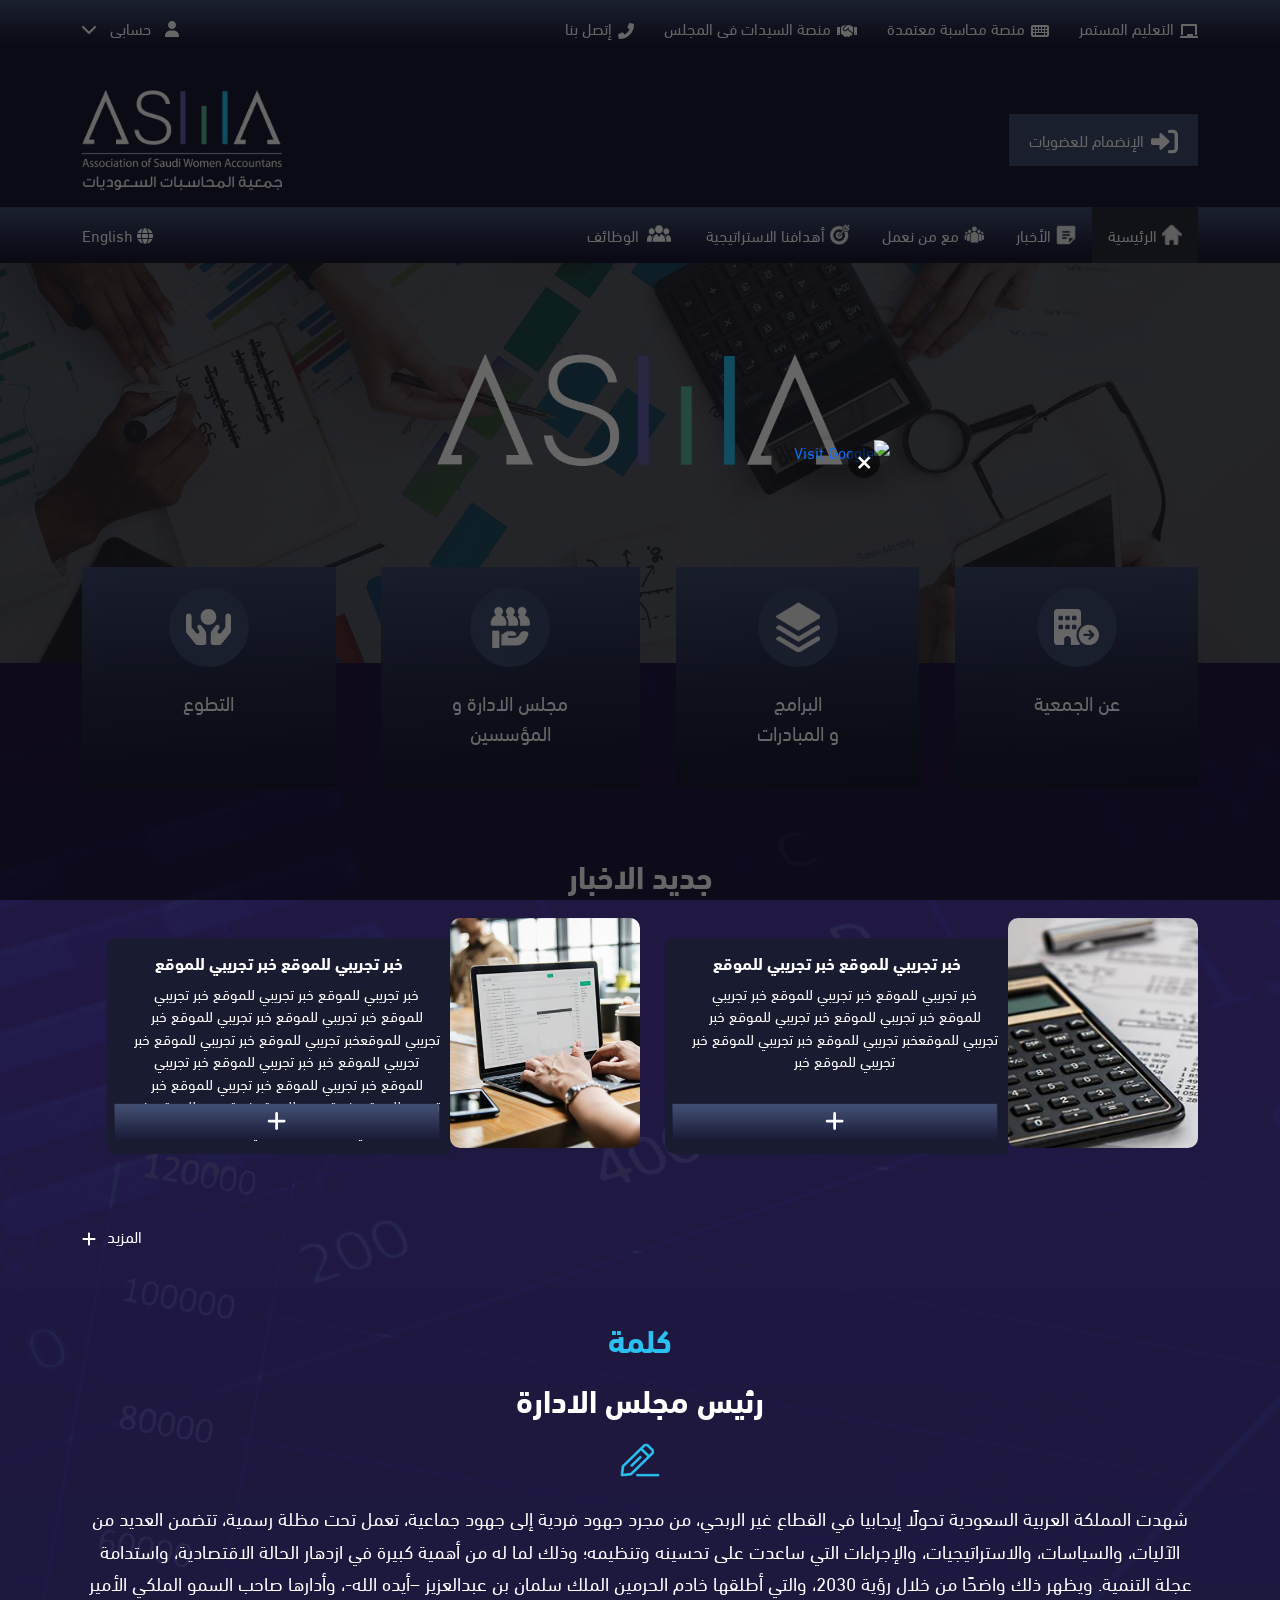
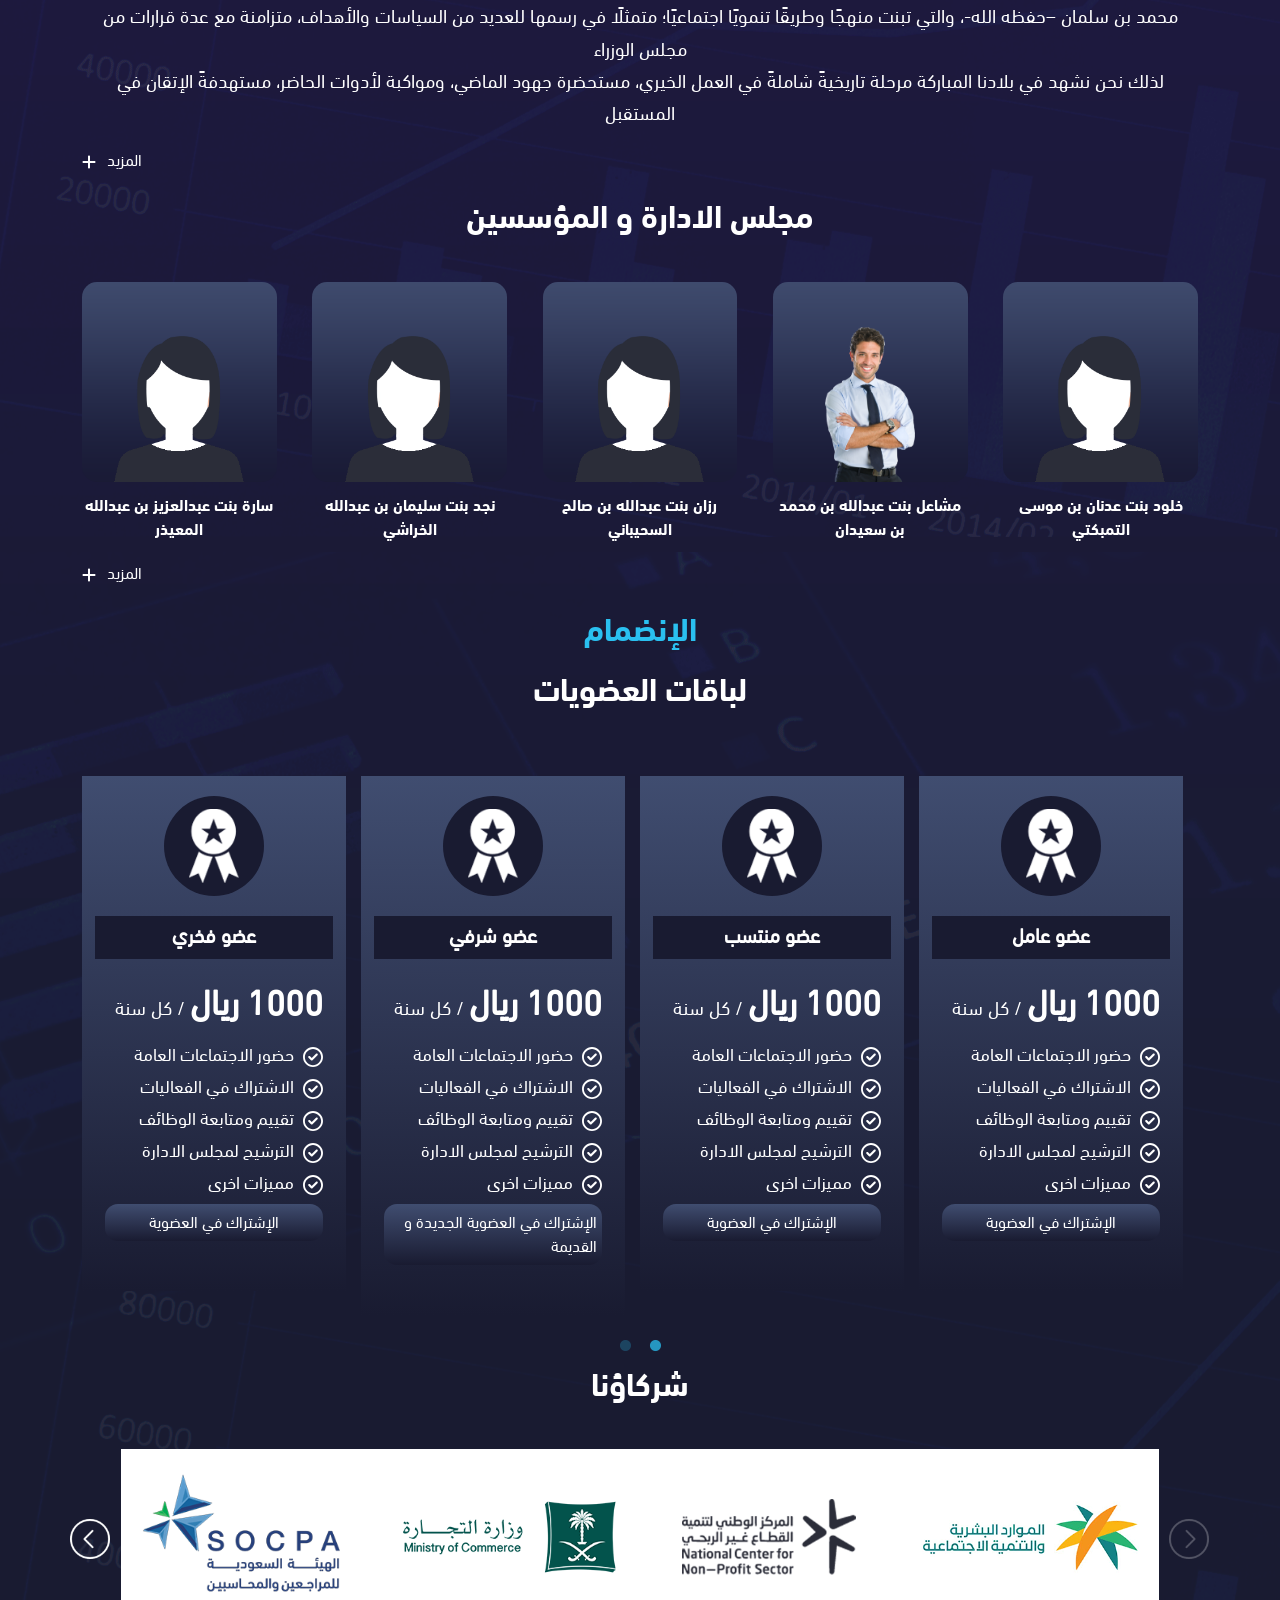
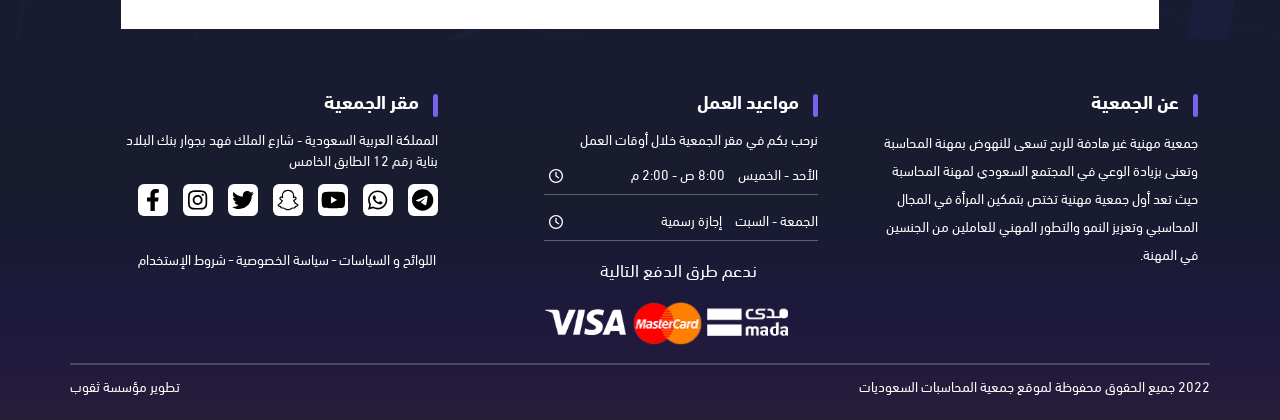
==== commit 749227cb: "added latest news section" ====
--- a/index.html
+++ b/index.html
@@ -209,6 +209,56 @@
         </div>
       </section>
       <!-- End banner section -->
+               <!-- Start content section -->
+               <section class="news-section py-5">
+                <div class="container text-center">
+                  <h1 class="mb-4">جديد الاخبار</h1>
+              
+                  <div class="row" id="content">
+                    <ul id="itemContainer">
+
+                      <!-- Start single new -->
+                      <li class="col-lg-12 single-new">
+                          <div class="new-banner">
+                              <img src="./images/new-1.png" alt="">
+                          </div>
+                          <div class="new-details">
+                              <h5>خبر تجريبي للموقع خبر تجريبي للموقع</h5>
+                              <p>خبر تجريبي للموقع خبر تجريبي للموقع خبر تجريبي للموقع خبر تجريبي للموقع خبر تجريبي للموقع خبر تجريبي للموقعخبر تجريبي للموقع خبر تجريبي للموقع خبر تجريبي للموقع خبر </p>
+                              <a class="new-info" href="./single-new.html"><i class="fa-solid fa-plus"></i></a>
+  
+                          </div>
+                      </li>
+                      <!-- End single new -->
+                      <!-- Start single new -->
+                      <li class="col-lg-12 single-new">
+                          <div class="new-banner">
+                              <img src="./images/new-2.png" alt="">
+                          </div>
+                          <div class="new-details">
+                              <h5>خبر تجريبي للموقع خبر تجريبي للموقع</h5>
+                              <p>
+                                  خبر تجريبي للموقع خبر تجريبي للموقع خبر تجريبي للموقع خبر تجريبي للموقع خبر تجريبي للموقع خبر تجريبي للموقعخبر تجريبي للموقع خبر تجريبي للموقع خبر تجريبي للموقع خبر 
+                                  خبر تجريبي للموقع خبر تجريبي للموقع خبر تجريبي للموقع خبر تجريبي للموقع خبر تجريبي للموقع خبر تجريبي للموقعخبر تجريبي للموقع خبر تجريبي للموقع خبر تجريبي للموقع خبر 
+                              </p>
+                              <a class="new-info" href="./single-new.html"><i class="fa-solid fa-plus"></i></a>
+  
+                          </div>
+                      </li>
+                      <!-- End single new -->
+                     
+                          </ul>
+                  </div>
+              
+                  <!-- Load More Button -->
+                  <a href="./news.html" class="more">
+                    <span>المزيد </span><i class="fa-solid fa-plus"></i>
+                  </a>
+
+                </div>
+              </section>
+              
+
       <!-- start bos word section -->
       <section class="bos-word">
         <div class="container text-center mt-4">
--- a/css/style.css
+++ b/css/style.css
@@ -125,48 +125,64 @@
   background-image: url(../images/main-banner.png);
   background-position: left;
   color: var(--default);
-} /* Fade-in animation */
+}
+
 /* Modal overlay */
 .modal {
   display: none;
+  justify-content: center;
+  align-items: center;
   position: fixed;
   z-index: 999;
   left: 0;
   top: 0;
   width: 100%;
   height: 100%;
-  background: rgba(0, 0, 0, 0.7);
-  backdrop-filter: blur(6px);
+  background: rgba(0, 0, 0, 0.6);
+  opacity: 0;
+  transition: opacity 0.4s ease;
+}
+
+.modal.show {
   display: flex;
-  align-items: center;
-  justify-content: center;
-  padding: 20px;
-  box-sizing: border-box;
-  animation: fadeIn 0.4s ease forwards;
-}
-
-/* Image container with relative positioning */
+  opacity: 1;
+}
+
 .modal-image-container {
   position: relative;
   display: inline-block;
   max-width: 500px;
   width: 100%;
-  /* transform: translateX(50%); */
-}
+}
+
+@keyframes slideUp {
+  from {
+    transform: translateY(100%);
+    opacity: 0;
+  }
+  to {
+    transform: translateY(0);
+    opacity: 1;
+  }
+}
+
+.modal.show .modal-image-container {
+  animation: slideUp 0.5s ease-out;
+}
+
 
 /* The actual image */
 .modal-image {
   width: 100%;
   height: auto;
   border-radius: 16px;
-  box-shadow: 0 15px 35px rgba(0, 0, 0, 0.3);
+  box-shadow: 0 15px 35px rgba(0, 0, 0, 0.6);
   transition: transform 0.3s ease;
 }
 .modal-image:hover {
   transform: scale(1.01);
 }
 
-/* Close button inside image container */
 .close {
   position: absolute;
   top: 10px;
@@ -1038,6 +1054,13 @@
   min-height: 150px;
   margin: 20px 0;
 }
+.news-date {
+  display: block;
+  font-size: 0.9em;
+  color: #777;
+  margin-bottom: 5px;
+}
+
 .new-details h5 {
   font-size: 17px;
 }
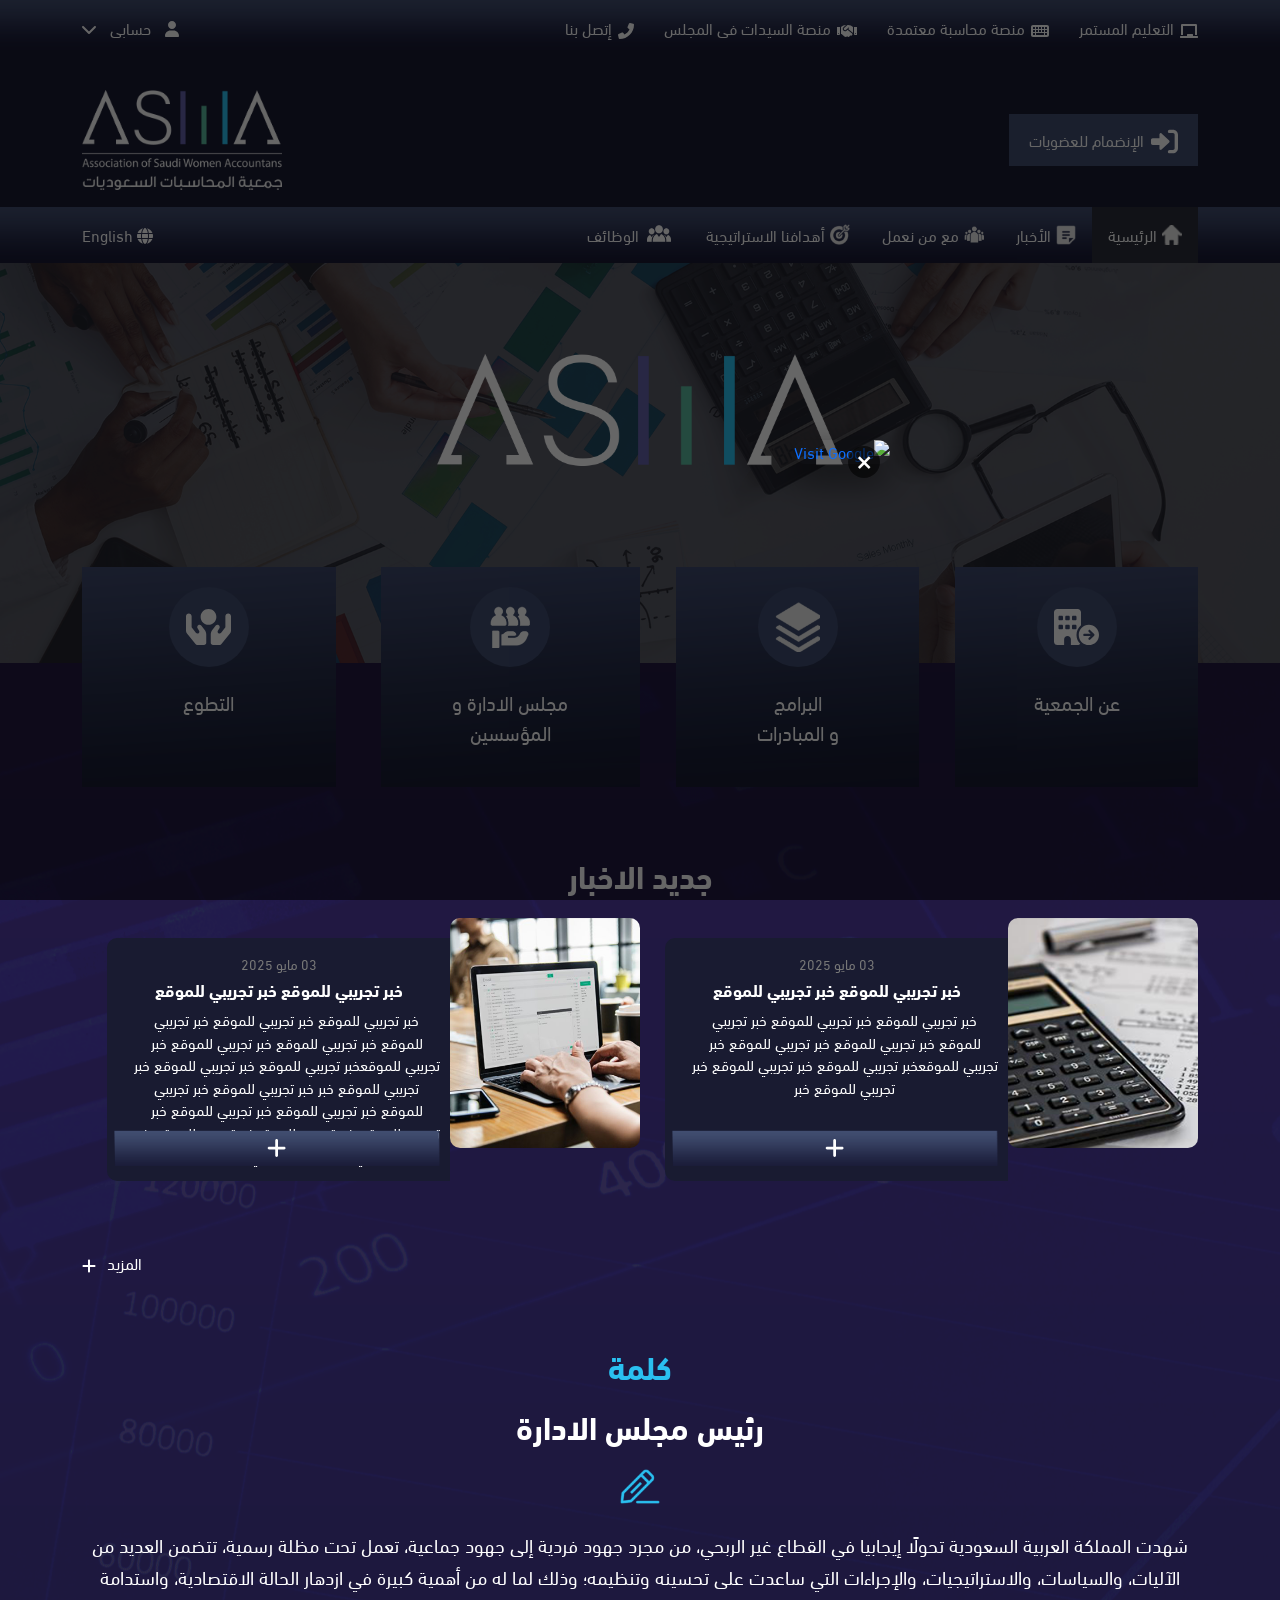
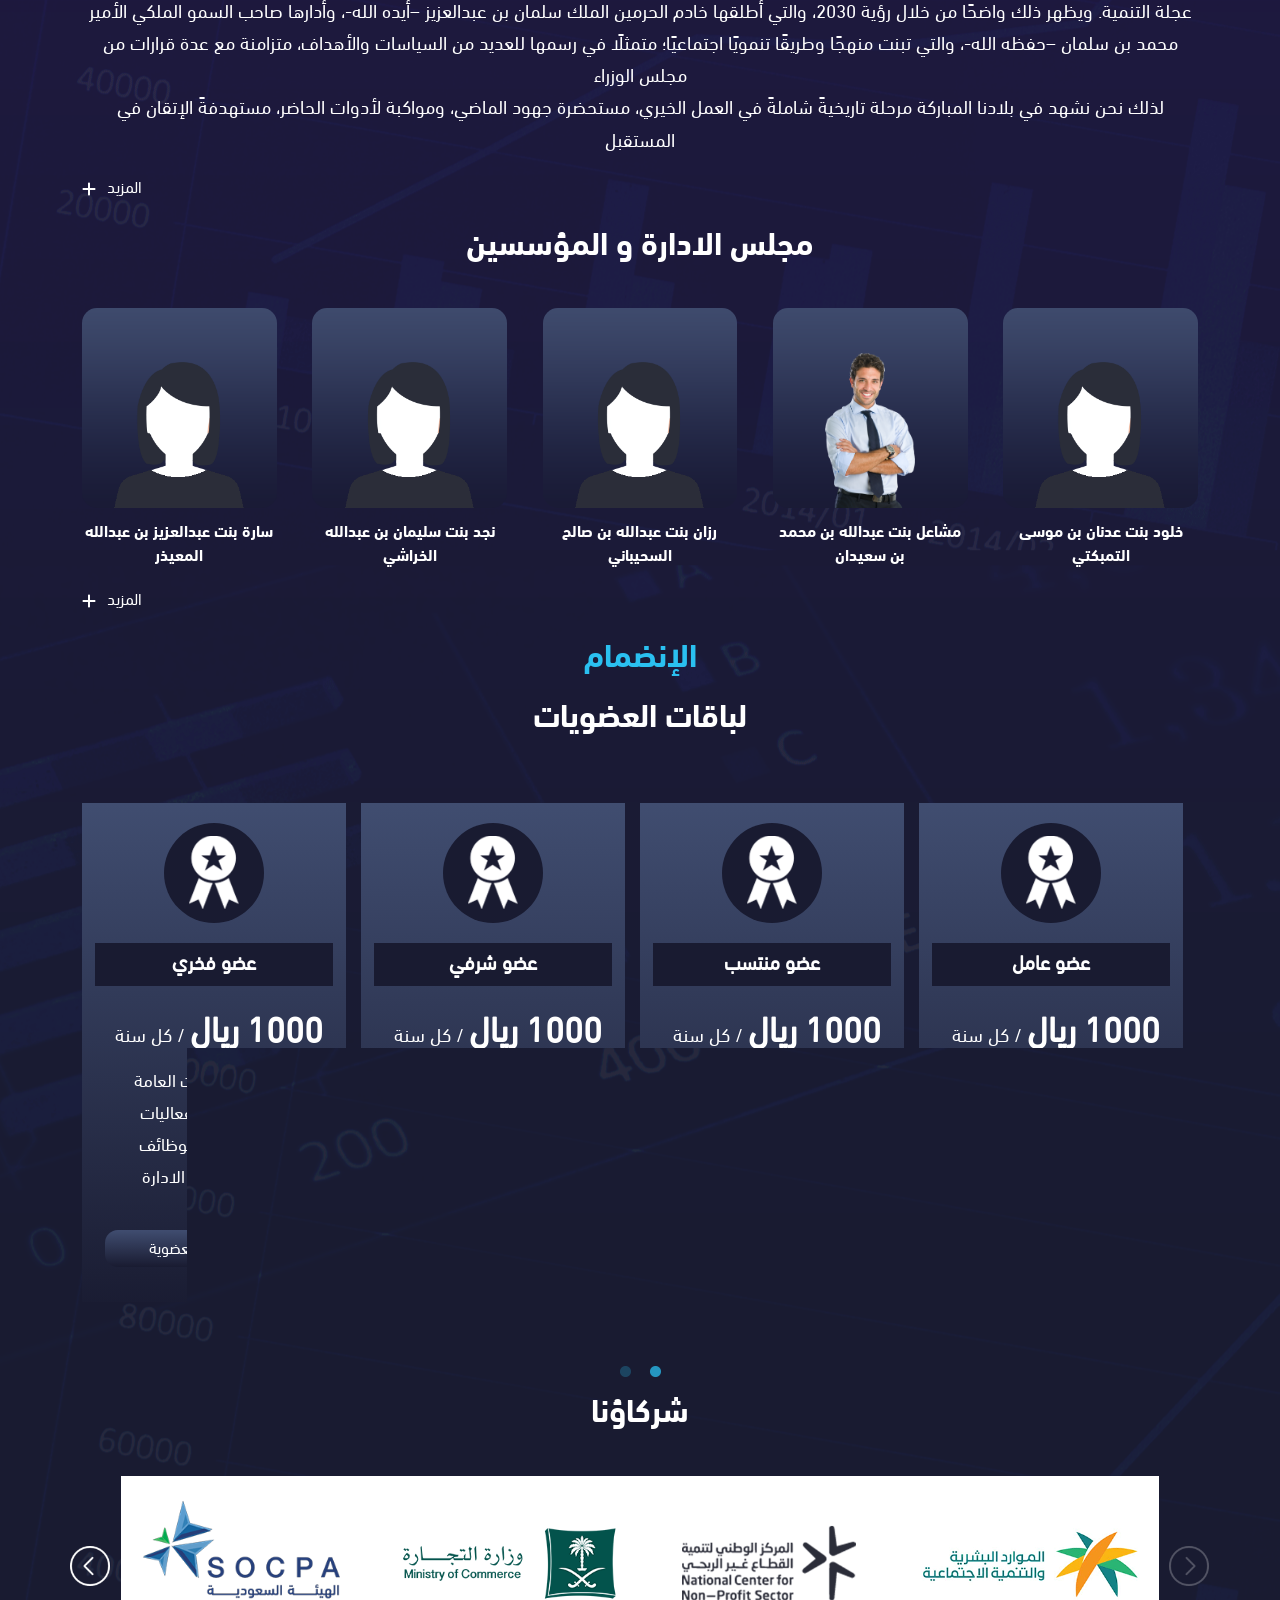
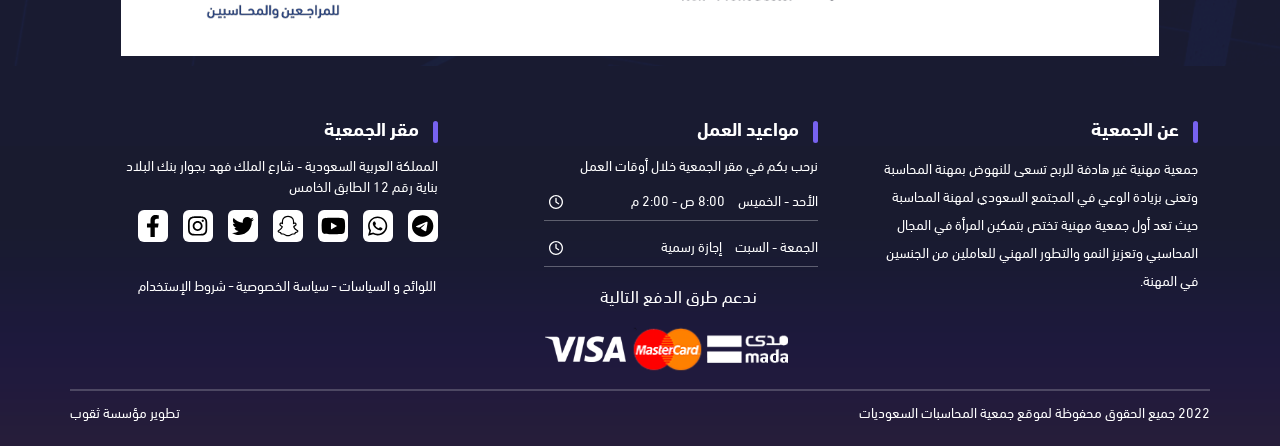
==== commit d579b16a: "added date to news" ====
--- a/index.html
+++ b/index.html
@@ -223,6 +223,8 @@
                               <img src="./images/new-1.png" alt="">
                           </div>
                           <div class="new-details">
+                            <span class="news-date">03 مايو 2025</span>
+
                               <h5>خبر تجريبي للموقع خبر تجريبي للموقع</h5>
                               <p>خبر تجريبي للموقع خبر تجريبي للموقع خبر تجريبي للموقع خبر تجريبي للموقع خبر تجريبي للموقع خبر تجريبي للموقعخبر تجريبي للموقع خبر تجريبي للموقع خبر تجريبي للموقع خبر </p>
                               <a class="new-info" href="./single-new.html"><i class="fa-solid fa-plus"></i></a>
@@ -236,6 +238,8 @@
                               <img src="./images/new-2.png" alt="">
                           </div>
                           <div class="new-details">
+                            <span class="news-date">03 مايو 2025</span>
+
                               <h5>خبر تجريبي للموقع خبر تجريبي للموقع</h5>
                               <p>
                                   خبر تجريبي للموقع خبر تجريبي للموقع خبر تجريبي للموقع خبر تجريبي للموقع خبر تجريبي للموقع خبر تجريبي للموقعخبر تجريبي للموقع خبر تجريبي للموقع خبر تجريبي للموقع خبر 
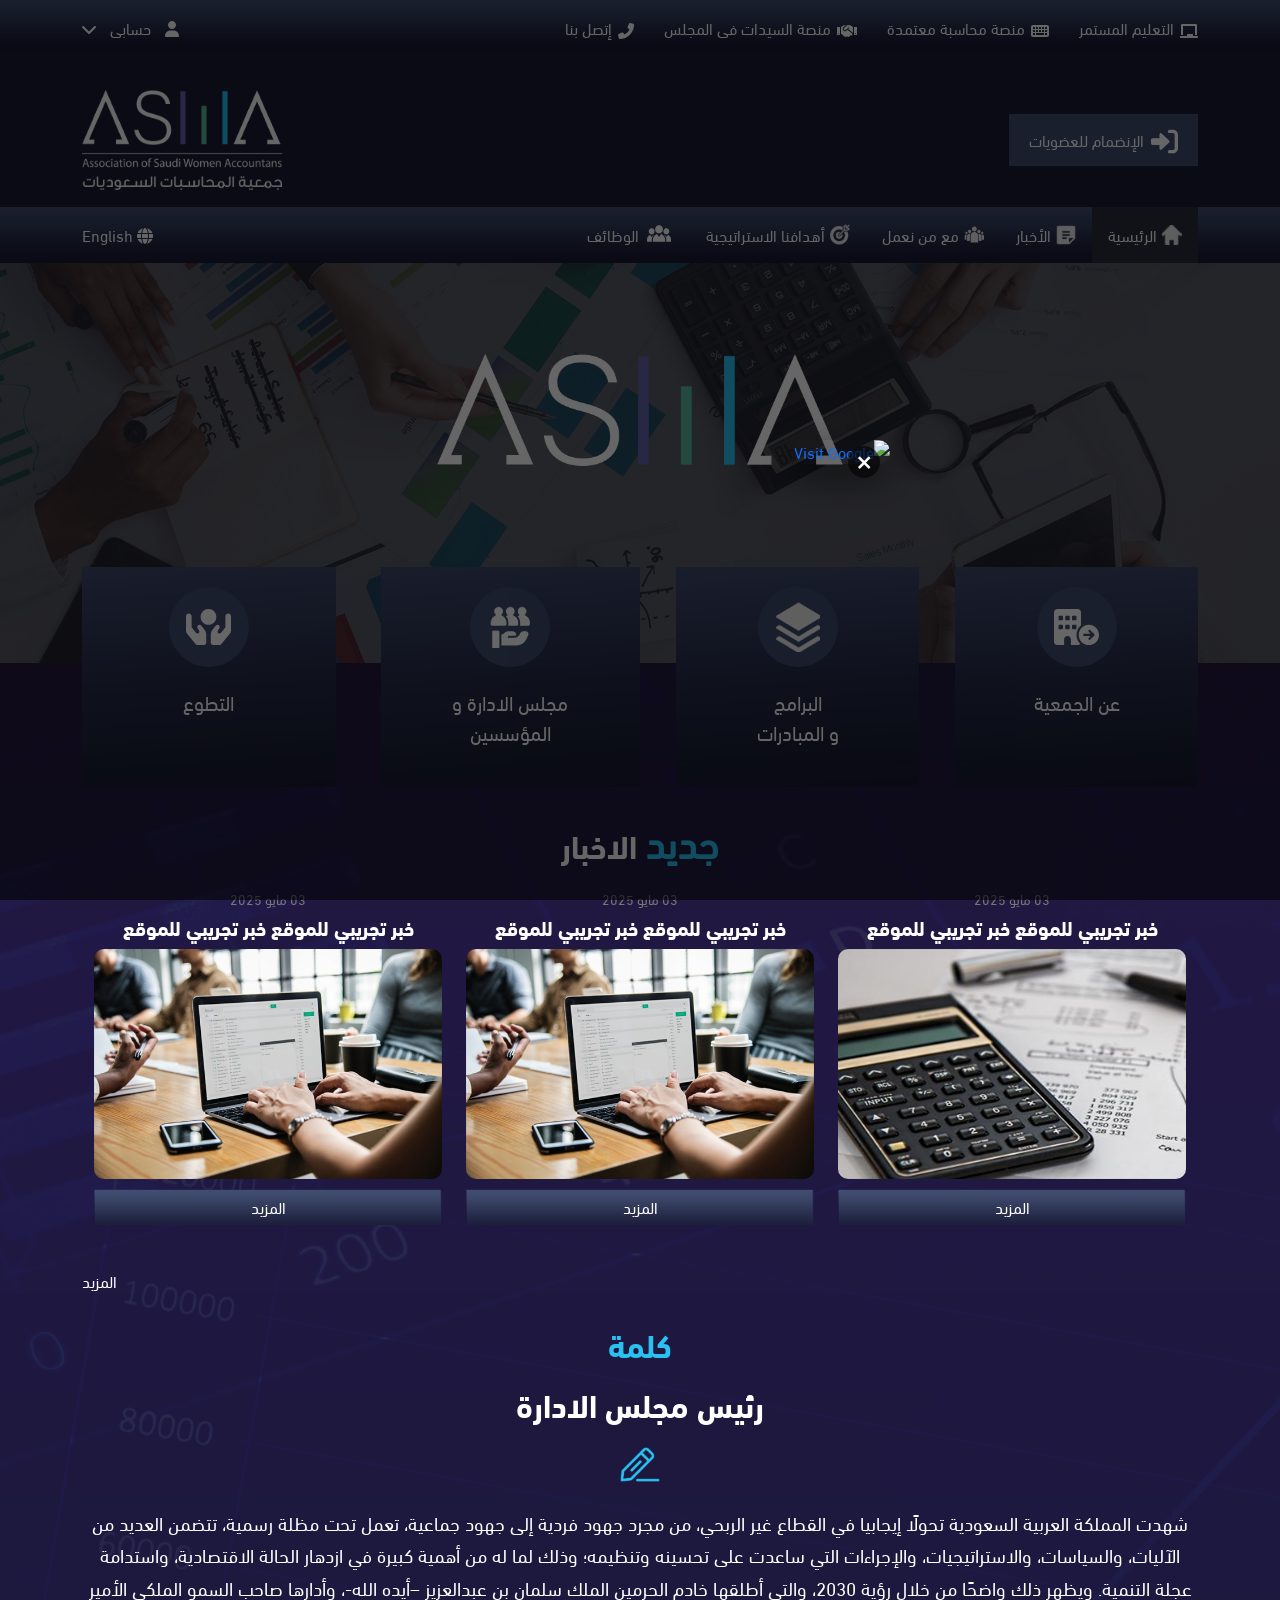
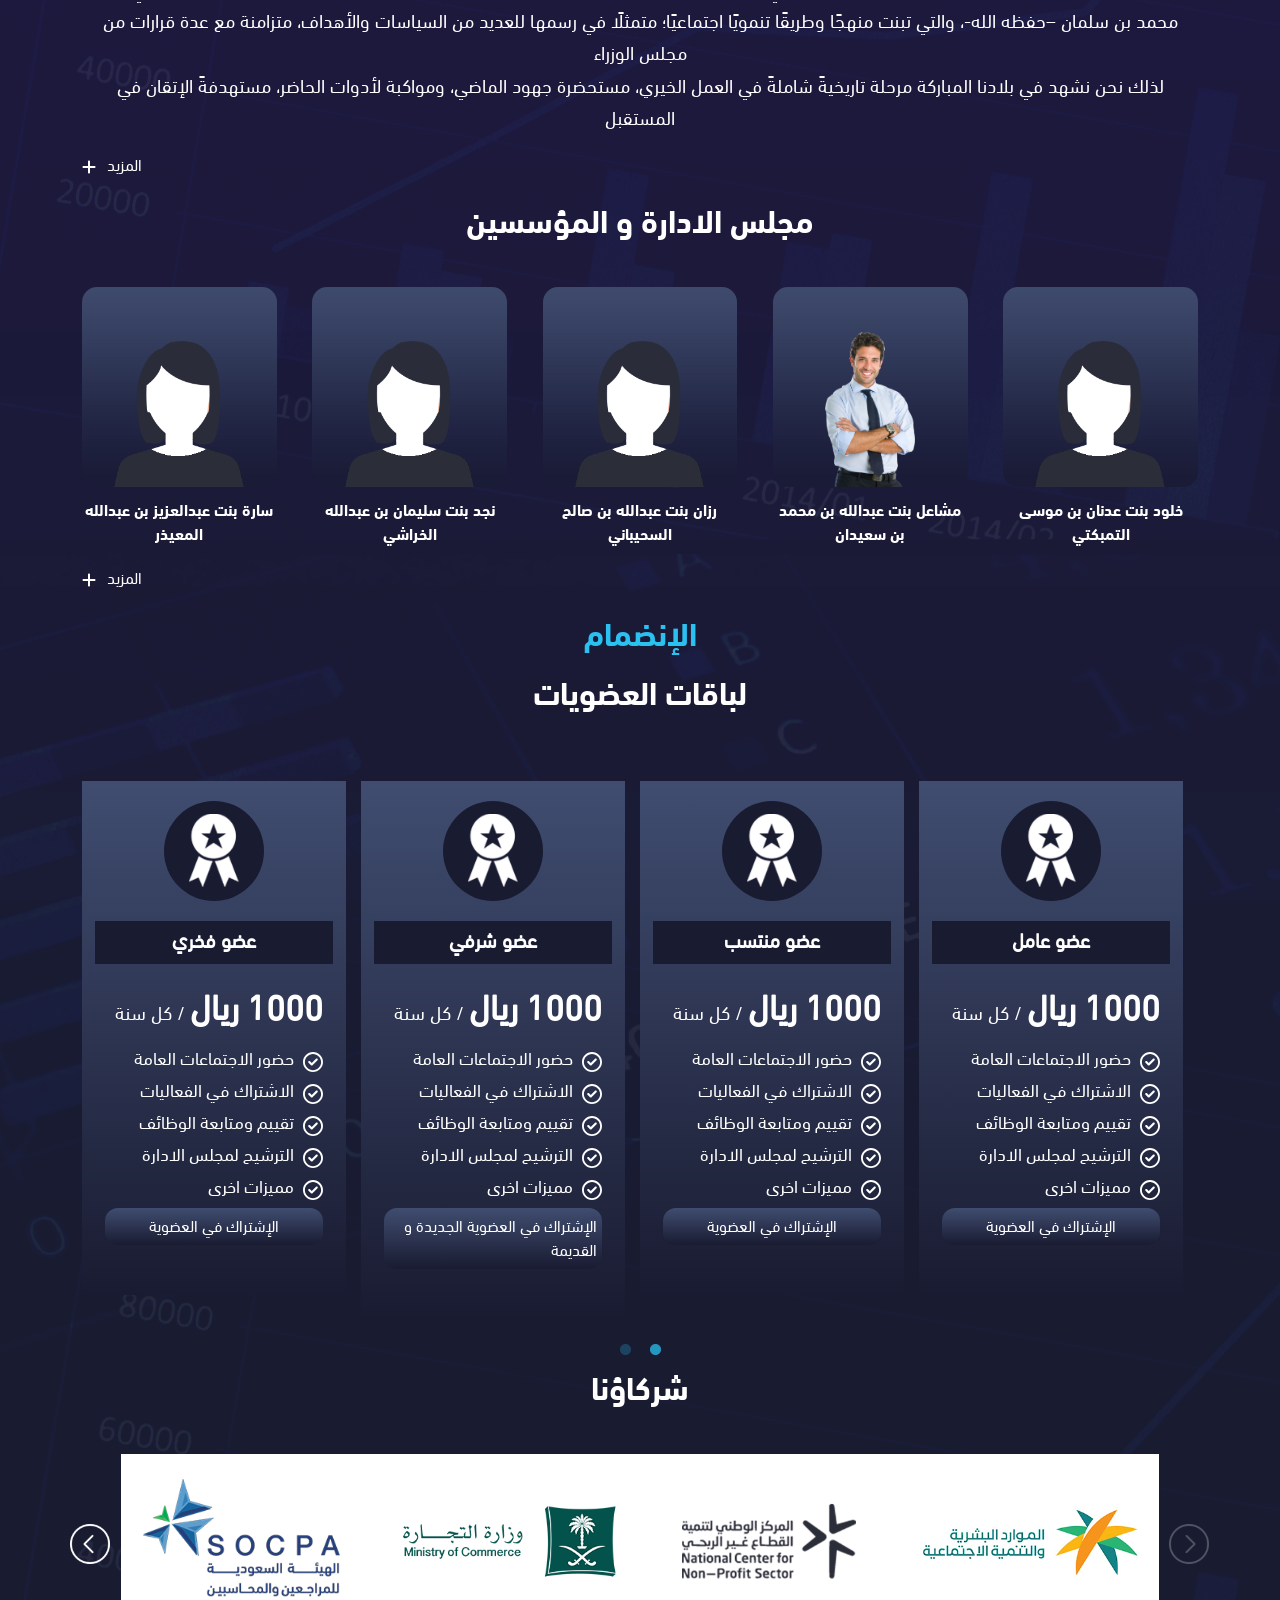
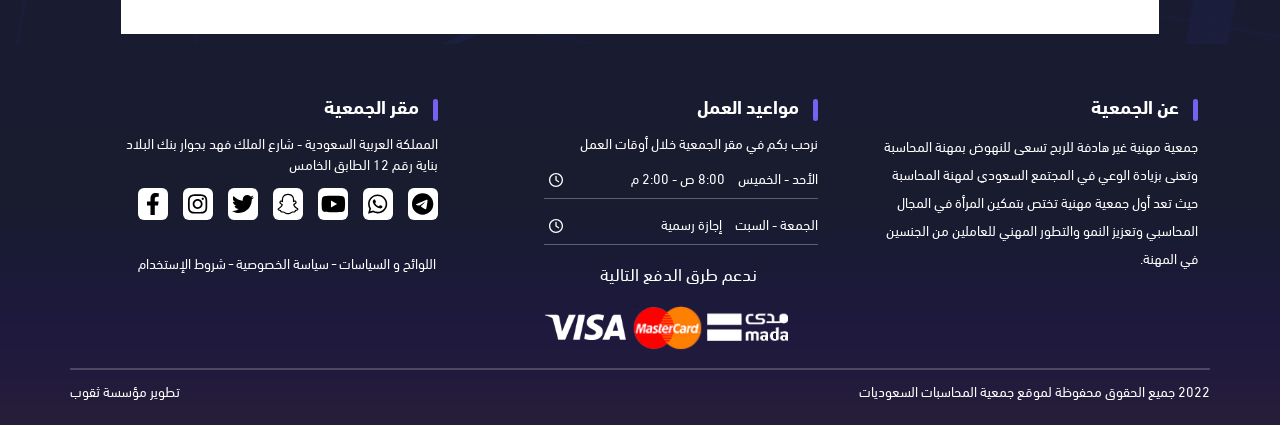
==== commit 9a499a73: "edited the news section" ====
--- a/index.html
+++ b/index.html
@@ -209,59 +209,58 @@
         </div>
       </section>
       <!-- End banner section -->
-               <!-- Start content section -->
-               <section class="news-section py-5">
-                <div class="container text-center">
-                  <h1 class="mb-4">جديد الاخبار</h1>
-              
-                  <div class="row" id="content">
-                    <ul id="itemContainer">
-
-                      <!-- Start single new -->
-                      <li class="col-lg-12 single-new">
-                          <div class="new-banner">
-                              <img src="./images/new-1.png" alt="">
-                          </div>
-                          <div class="new-details">
-                            <span class="news-date">03 مايو 2025</span>
-
-                              <h5>خبر تجريبي للموقع خبر تجريبي للموقع</h5>
-                              <p>خبر تجريبي للموقع خبر تجريبي للموقع خبر تجريبي للموقع خبر تجريبي للموقع خبر تجريبي للموقع خبر تجريبي للموقعخبر تجريبي للموقع خبر تجريبي للموقع خبر تجريبي للموقع خبر </p>
-                              <a class="new-info" href="./single-new.html"><i class="fa-solid fa-plus"></i></a>
-  
-                          </div>
-                      </li>
-                      <!-- End single new -->
-                      <!-- Start single new -->
-                      <li class="col-lg-12 single-new">
-                          <div class="new-banner">
-                              <img src="./images/new-2.png" alt="">
-                          </div>
-                          <div class="new-details">
-                            <span class="news-date">03 مايو 2025</span>
-
-                              <h5>خبر تجريبي للموقع خبر تجريبي للموقع</h5>
-                              <p>
-                                  خبر تجريبي للموقع خبر تجريبي للموقع خبر تجريبي للموقع خبر تجريبي للموقع خبر تجريبي للموقع خبر تجريبي للموقعخبر تجريبي للموقع خبر تجريبي للموقع خبر تجريبي للموقع خبر 
-                                  خبر تجريبي للموقع خبر تجريبي للموقع خبر تجريبي للموقع خبر تجريبي للموقع خبر تجريبي للموقع خبر تجريبي للموقعخبر تجريبي للموقع خبر تجريبي للموقع خبر تجريبي للموقع خبر 
-                              </p>
-                              <a class="new-info" href="./single-new.html"><i class="fa-solid fa-plus"></i></a>
-  
-                          </div>
-                      </li>
-                      <!-- End single new -->
-                     
-                          </ul>
-                  </div>
-              
-                  <!-- Load More Button -->
-                  <a href="./news.html" class="more">
-                    <span>المزيد </span><i class="fa-solid fa-plus"></i>
-                  </a>
-
-                </div>
-              </section>
-              
+      <section class="news-section py-2">
+        <div class="container text-center">
+          <h1 class="mb-4"><span class="color-main h1 fw-bold">جديد</span> الاخبار</h1>
+      
+          <div class="row" id="content">
+            <ul id="itemContainer" class="row list-unstyled justify-content-center">
+      
+              <!-- Start single new -->
+              <li class="col-lg-4 col-md-6 col-sm-12 single-new-home mb-4">
+                <div class="new-details-home">
+                  <span class="news-date">03 مايو 2025</span>
+                  <h5>خبر تجريبي للموقع خبر تجريبي للموقع</h5>
+                  <div class="new-banner-home">
+                    <img src="./images/new-1.png" alt="">
+                  </div>
+                  <a class="new-info-home" href="./single-new.html">المزيد</a>
+                </div>
+              </li>
+      
+              <li class="col-lg-4 col-md-6 col-sm-12 single-new-home mb-4">
+                <div class="new-details-home">
+                  <span class="news-date">03 مايو 2025</span>
+                  <h5>خبر تجريبي للموقع خبر تجريبي للموقع</h5>
+                  <div class="new-banner-home">
+                    <img src="./images/new-2.png" alt="">
+                  </div>
+                  <a class="new-info-home" href="./single-new.html">المزيد</a>
+                </div>
+              </li>
+                    
+              <li class="col-lg-4 col-md-6 col-sm-12 single-new-home mb-4">
+                <div class="new-details-home">
+                  <span class="news-date">03 مايو 2025</span>
+                  <h5>خبر تجريبي للموقع خبر تجريبي للموقع</h5>
+                  <div class="new-banner-home">
+                    <img src="./images/new-2.png" alt="">
+                  </div>
+                  <a class="new-info-home" href="./single-new.html">المزيد</a>
+                </div>
+              </li>
+      
+              <!-- Add more items here -->
+            </ul>
+          </div>
+      
+          <!-- Load More Button -->
+          <a href="./news.html" class="more">
+            <span>المزيد</span>
+          </a>
+        </div>
+      </section>
+      
 
       <!-- start bos word section -->
       <section class="bos-word">
--- a/css/style.css
+++ b/css/style.css
@@ -398,6 +398,71 @@
 .header-nav ul a:hover div {
   background: #19afdf;
   border: 2px solid #fff;
+}
+
+
+
+.new-details-home.full {
+  width: 100%; /* full width now */
+  background: var(--solid);
+  padding: 15px 10px;
+  border-radius: 10px;
+  min-height: auto;
+  margin: 0;
+  text-align: center;
+}
+
+.new-banner-home {
+  width: 100%;
+  height: 230px;
+  margin-top: 10px;
+}
+
+.new-banner-home img {
+  border-radius: 10px;
+  width: 100%;
+  height: 100%;
+  object-fit: cover;
+}
+
+.new-info-home {
+  color: #fff;
+  background-image: url(../images/program-frame.png);
+  background-repeat: no-repeat;
+  background-size: cover;
+  width: 100%;
+  height: 36px;
+  text-align: center;
+  display: flex;
+  justify-content: center;
+  align-items: center;
+  font-size: 16px;
+  margin-top: 10px;
+}
+
+/* Medium screens: 2 items per row */
+@media (max-width: 991.98px) {
+  .single-new-home {
+    width: calc(50% - 20px);
+    margin-left: 20px;
+  }
+}
+
+/* Small screens: 1 item per row */
+@media (max-width: 767.98px) {
+  .single-new-home {
+    width: 100%;
+    margin-left: 0;
+  }
+
+  .new-details-home.full {
+    padding: 10px;
+  }
+
+  .new-info-home {
+    font-size: 14px;
+    height: 34px;
+  }
 }
 
 .bos-word {
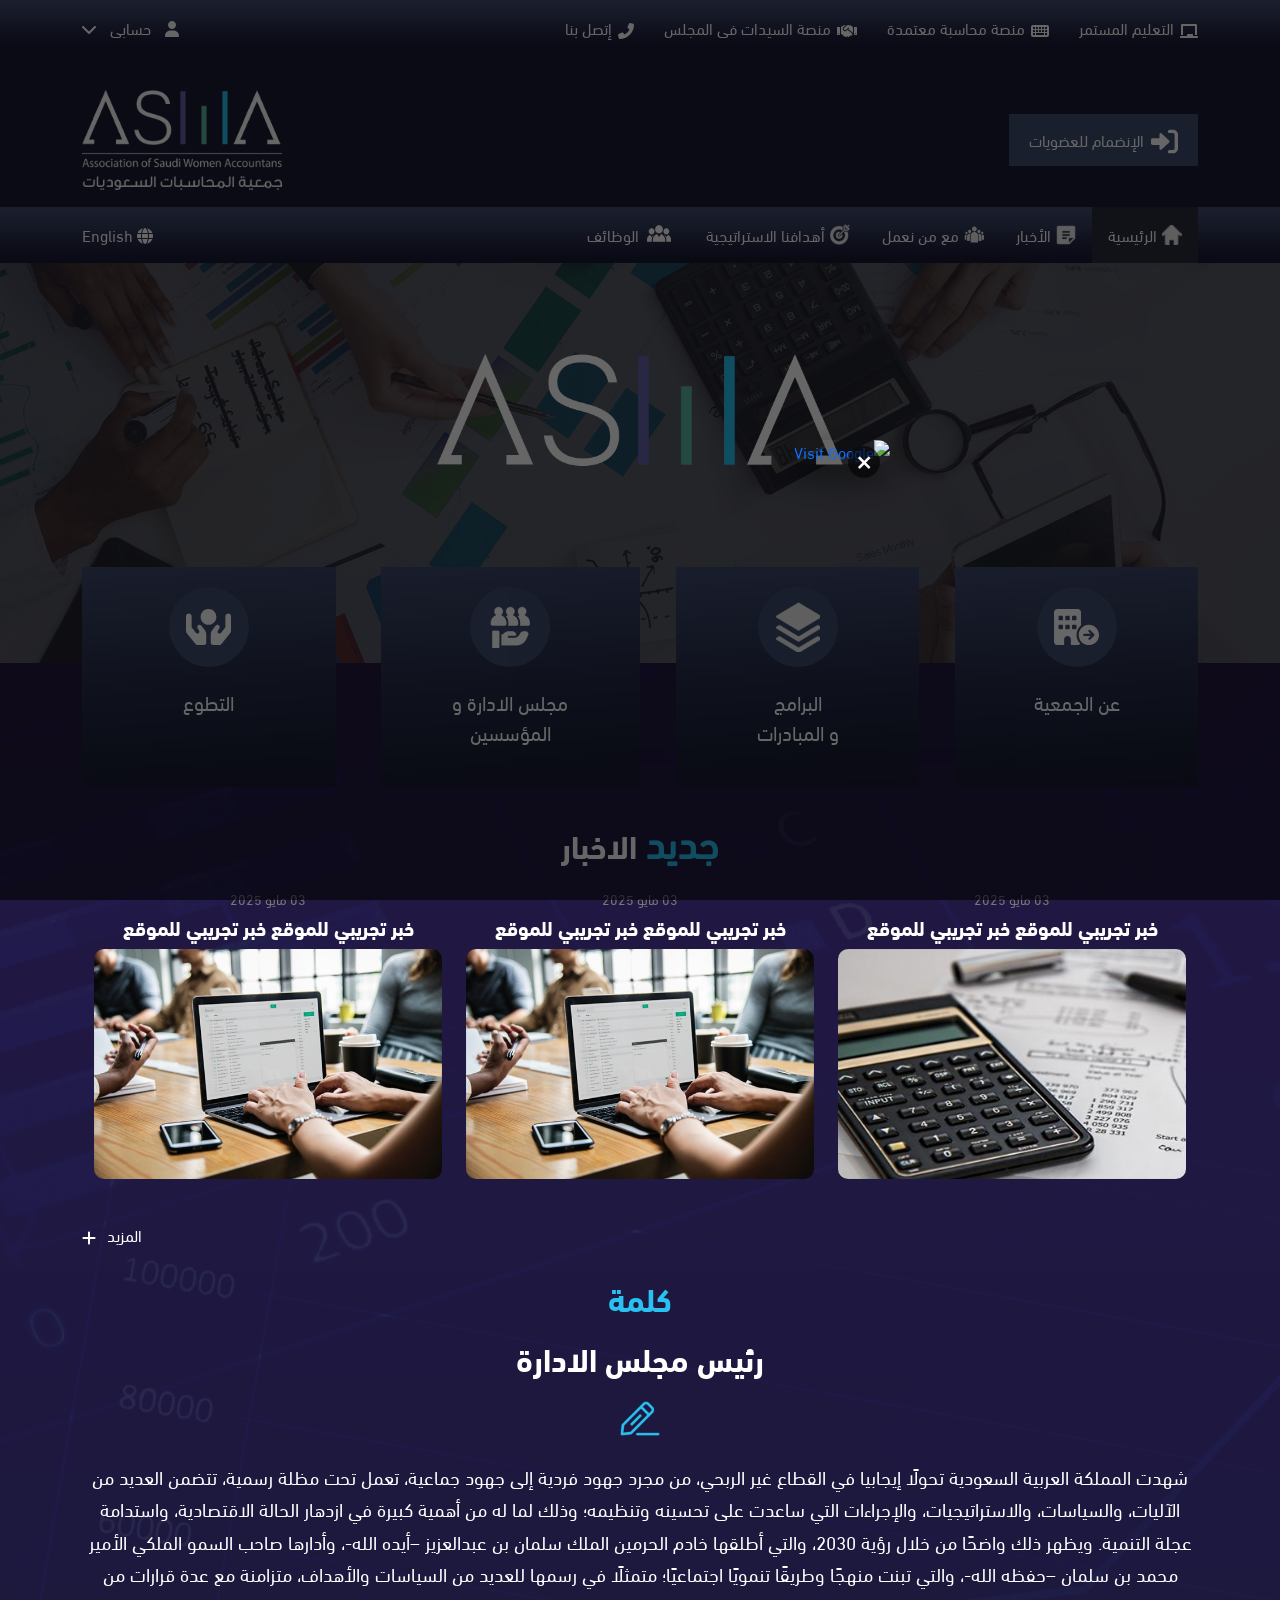
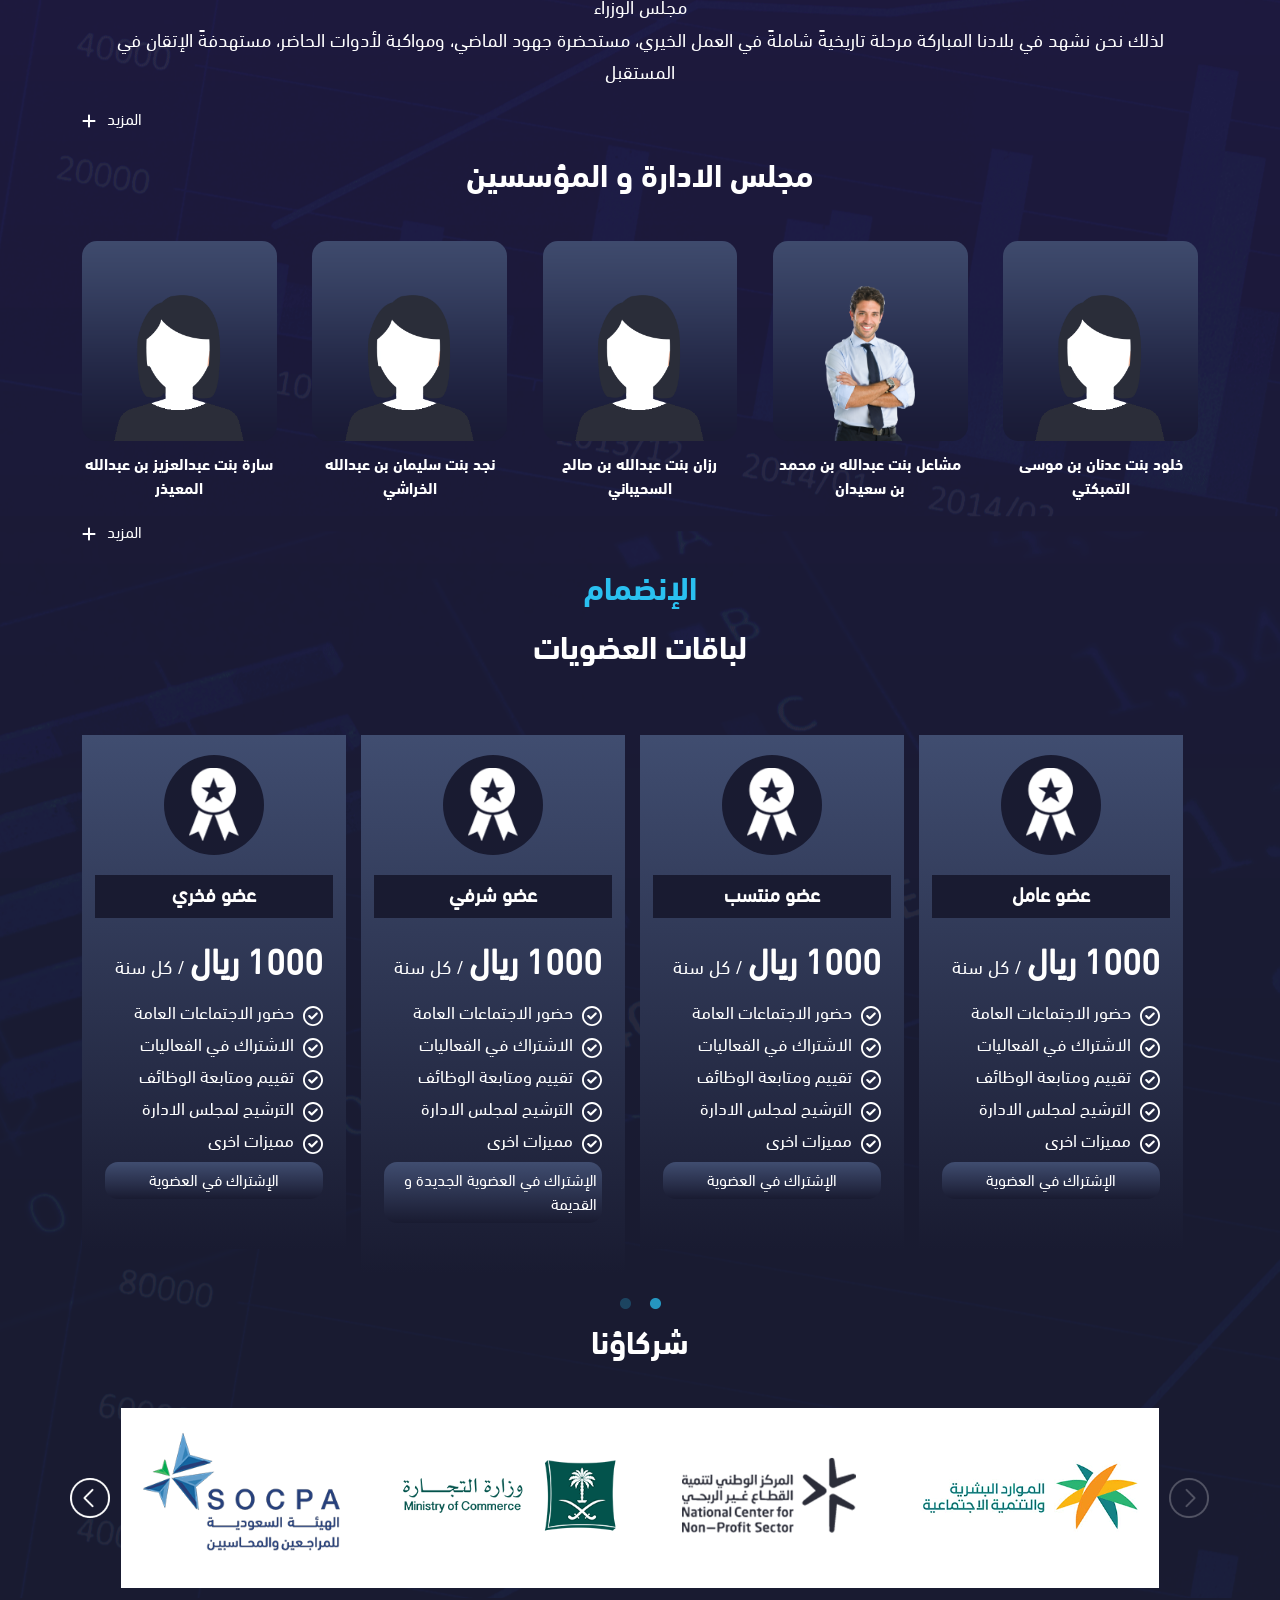
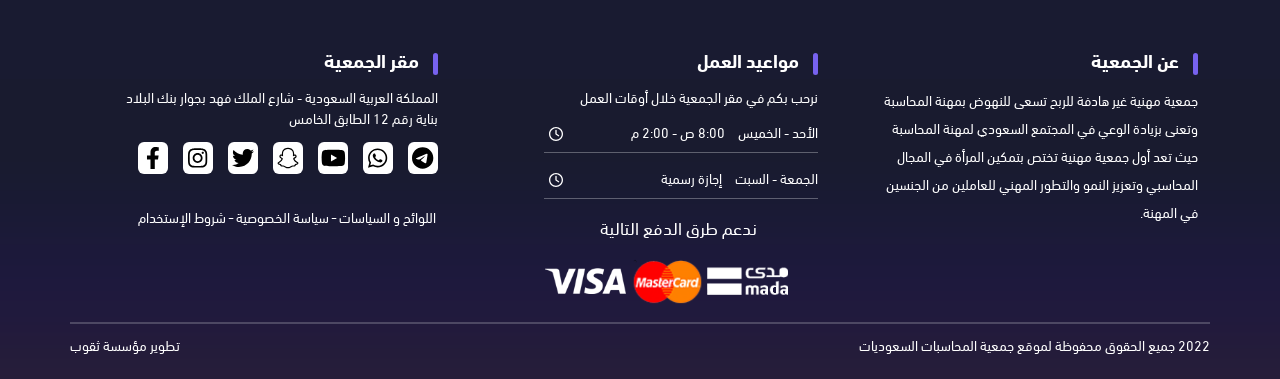
==== commit 4b8ed581: "edited news section" ====
--- a/index.html
+++ b/index.html
@@ -220,33 +220,36 @@
               <li class="col-lg-4 col-md-6 col-sm-12 single-new-home mb-4">
                 <div class="new-details-home">
                   <span class="news-date">03 مايو 2025</span>
+                  <a href="./single-new.html" class="new-link-home">
                   <h5>خبر تجريبي للموقع خبر تجريبي للموقع</h5>
                   <div class="new-banner-home">
                     <img src="./images/new-1.png" alt="">
                   </div>
-                  <a class="new-info-home" href="./single-new.html">المزيد</a>
+                  </a>
                 </div>
               </li>
       
               <li class="col-lg-4 col-md-6 col-sm-12 single-new-home mb-4">
                 <div class="new-details-home">
                   <span class="news-date">03 مايو 2025</span>
+                  <a href="./single-new.html" class="new-link-home">
                   <h5>خبر تجريبي للموقع خبر تجريبي للموقع</h5>
                   <div class="new-banner-home">
                     <img src="./images/new-2.png" alt="">
                   </div>
-                  <a class="new-info-home" href="./single-new.html">المزيد</a>
+                </a>
                 </div>
               </li>
                     
               <li class="col-lg-4 col-md-6 col-sm-12 single-new-home mb-4">
                 <div class="new-details-home">
                   <span class="news-date">03 مايو 2025</span>
+                  <a href="./single-new.html" class="new-link-home">
                   <h5>خبر تجريبي للموقع خبر تجريبي للموقع</h5>
                   <div class="new-banner-home">
                     <img src="./images/new-2.png" alt="">
                   </div>
-                  <a class="new-info-home" href="./single-new.html">المزيد</a>
+                </a>
                 </div>
               </li>
       
@@ -256,7 +259,7 @@
       
           <!-- Load More Button -->
           <a href="./news.html" class="more">
-            <span>المزيد</span>
+            <span>المزيد </span><i class="fa-solid fa-plus"></i>
           </a>
         </div>
       </section>
--- a/css/style.css
+++ b/css/style.css
@@ -464,7 +464,10 @@
     height: 34px;
   }
 }
-
+.new-link-home{
+  text-decoration: none;
+  color: #fff;
+}
 .bos-word {
   margin-bottom: 10px;
 }
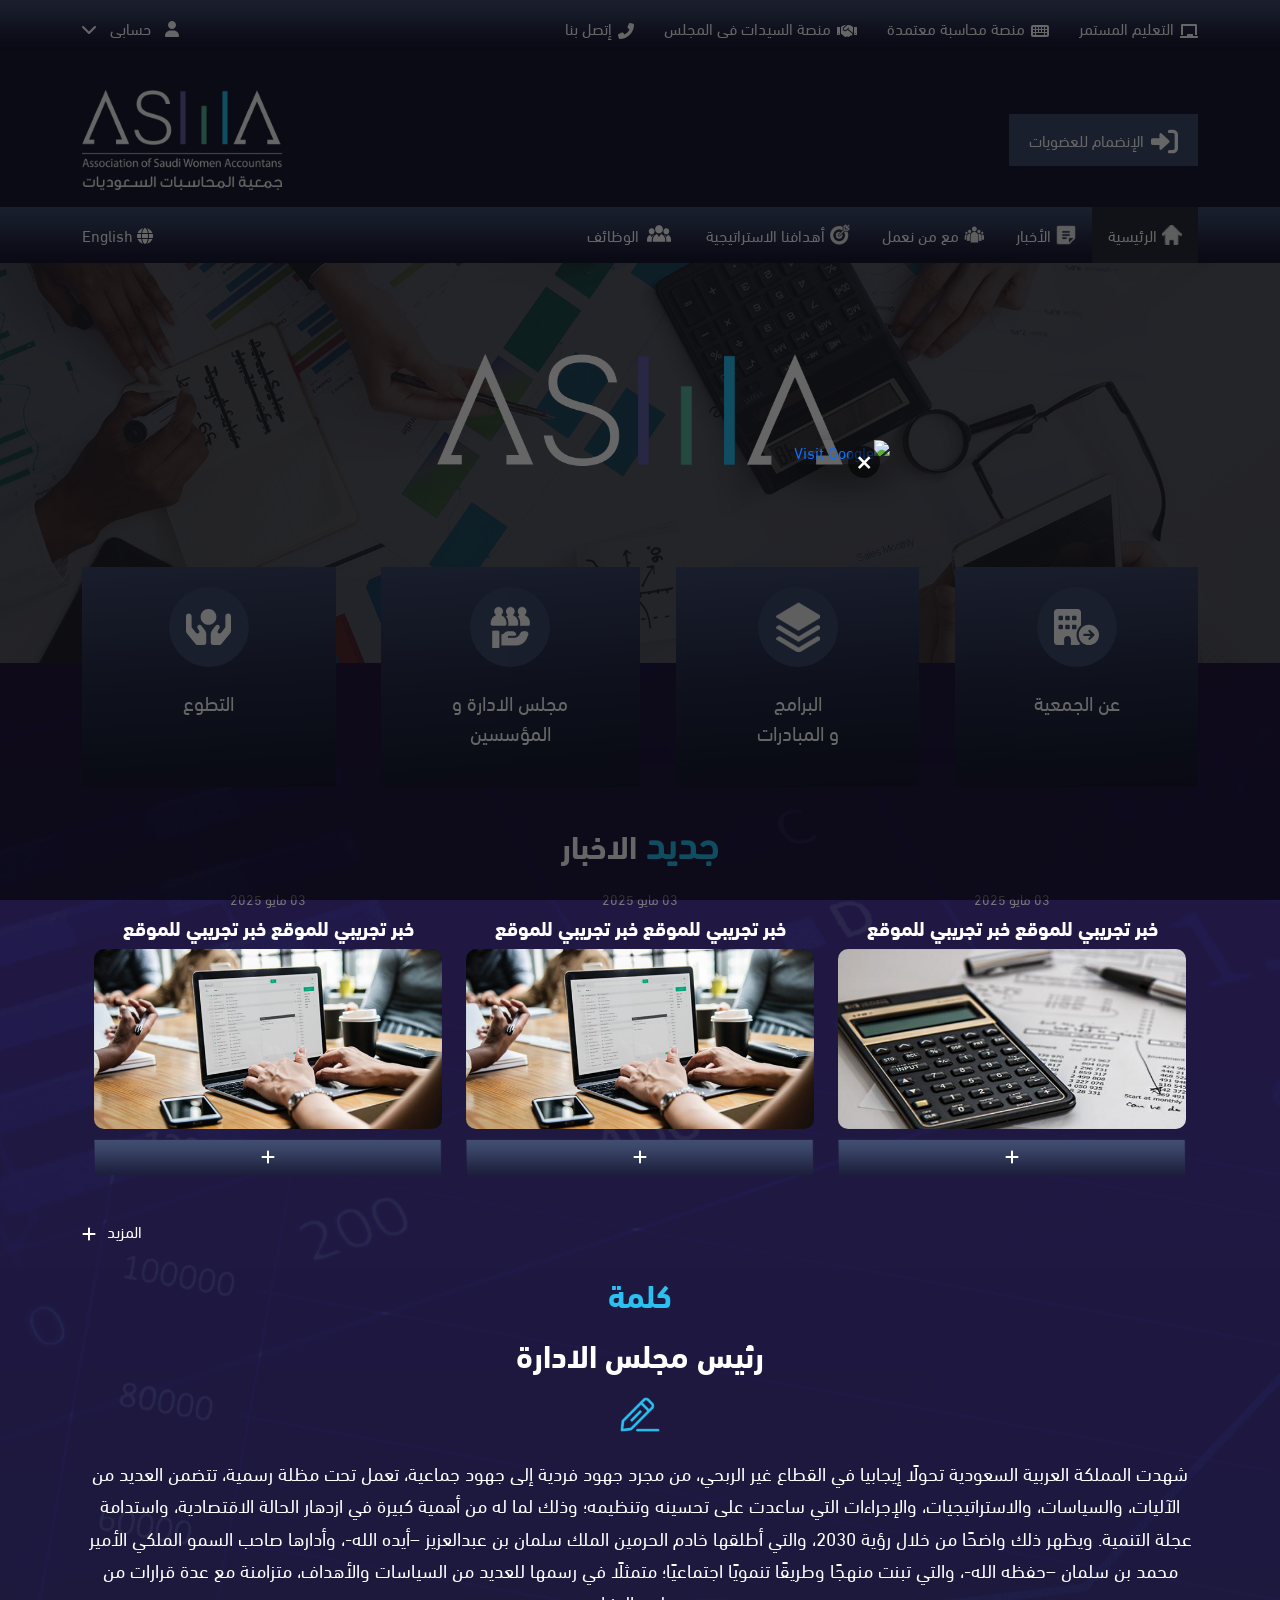
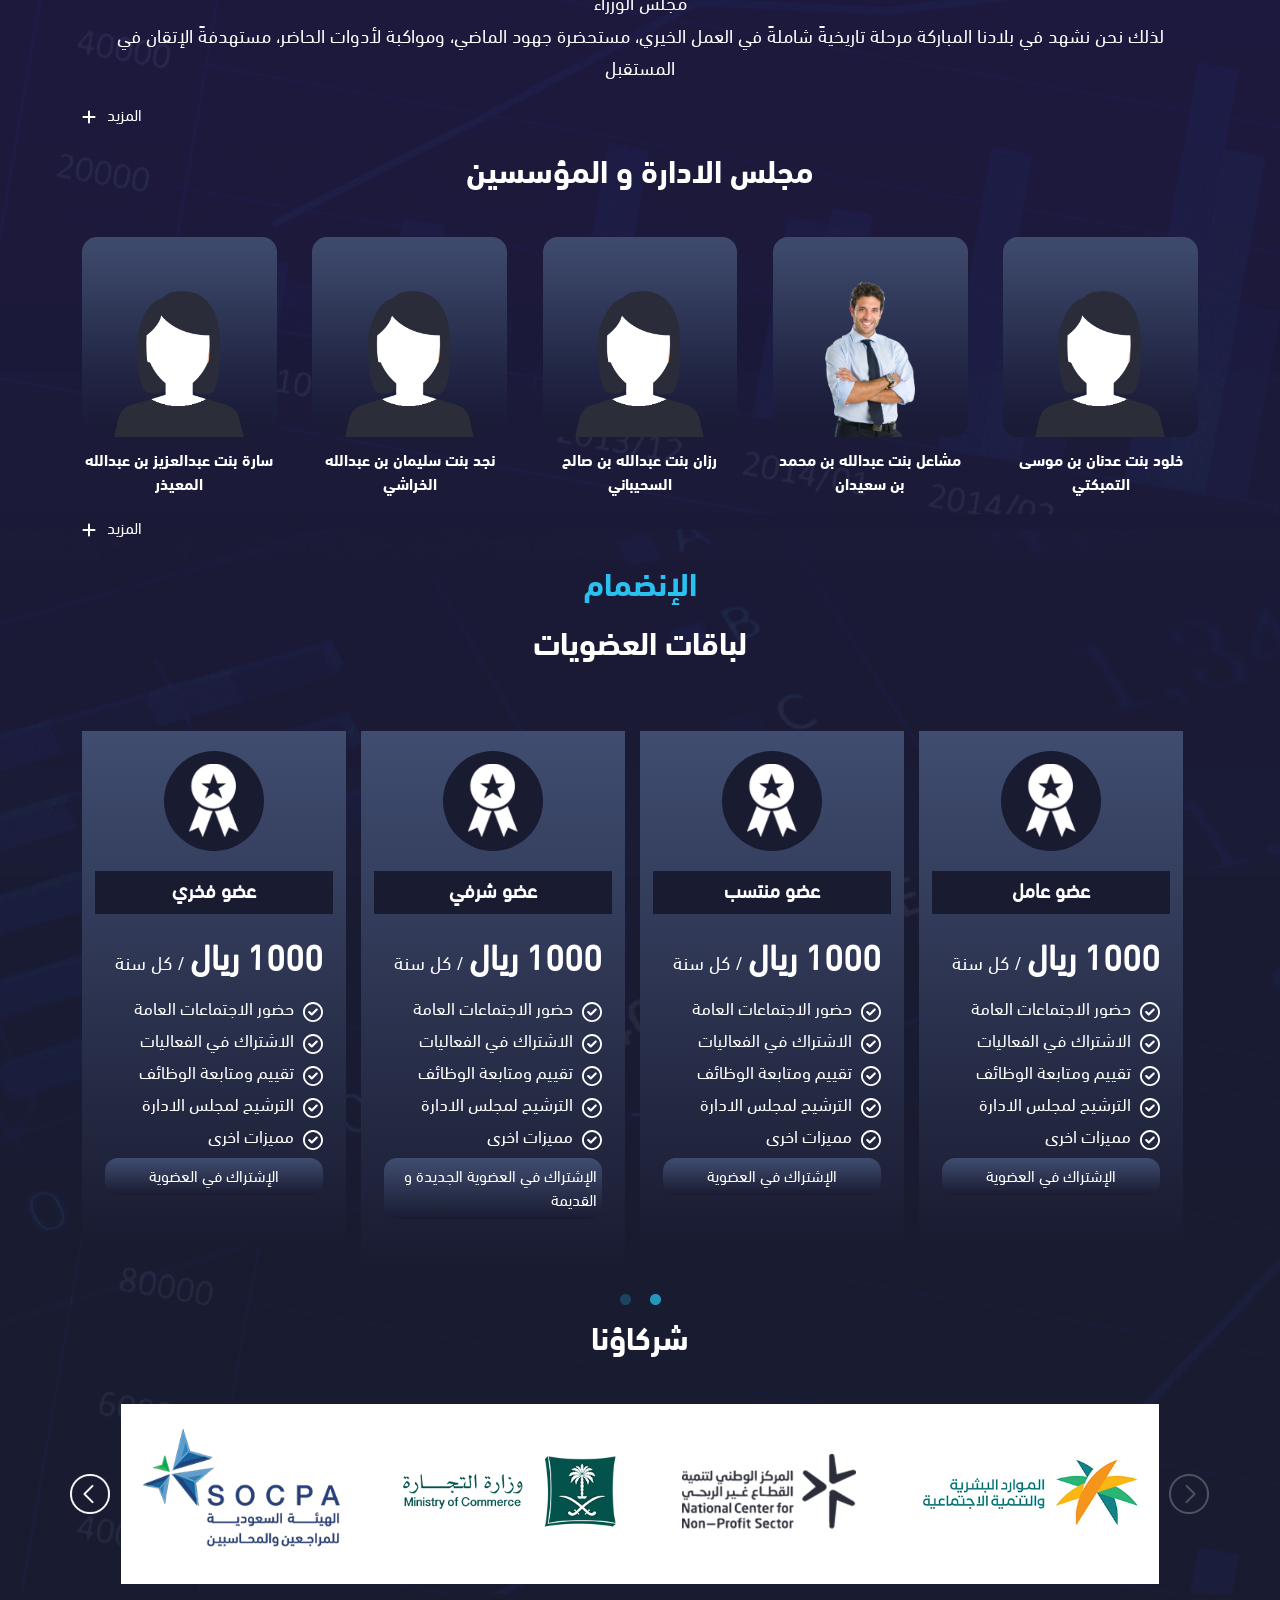
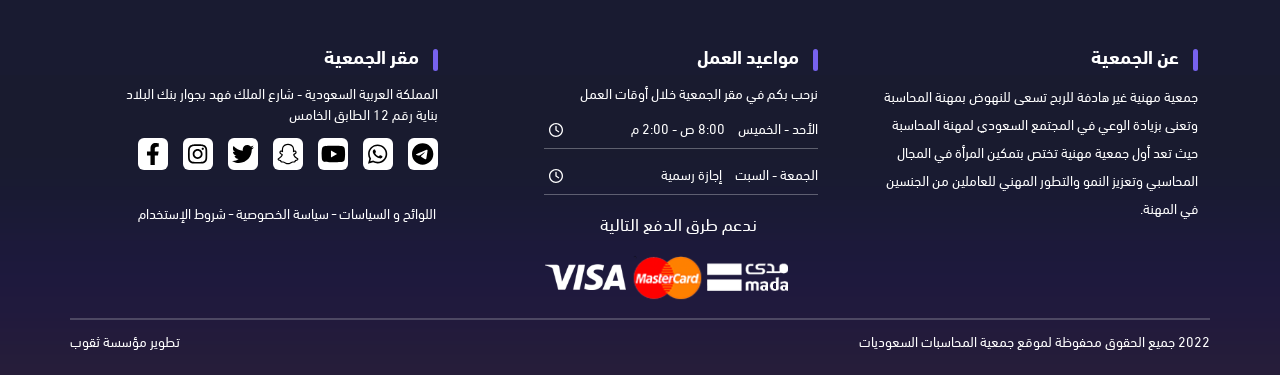
==== commit 51f0892a: "slightly changed the hieght of the image in the news section" ====
--- a/index.html
+++ b/index.html
@@ -227,6 +227,8 @@
                   </div>
                   </a>
                 </div>
+                <a class="new-info-home" href="./single-new.html"><i class="fa-solid fa-plus"></i></a>
+
               </li>
       
               <li class="col-lg-4 col-md-6 col-sm-12 single-new-home mb-4">
@@ -239,6 +241,8 @@
                   </div>
                 </a>
                 </div>
+                <a class="new-info-home" href="./single-new.html"><i class="fa-solid fa-plus"></i></a>
+
               </li>
                     
               <li class="col-lg-4 col-md-6 col-sm-12 single-new-home mb-4">
@@ -251,6 +255,8 @@
                   </div>
                 </a>
                 </div>
+                <a class="new-info-home" href="./single-new.html"><i class="fa-solid fa-plus"></i></a>
+
               </li>
       
               <!-- Add more items here -->
--- a/css/style.css
+++ b/css/style.css
@@ -414,7 +414,7 @@
 
 .new-banner-home {
   width: 100%;
-  height: 230px;
+  height: 180px;
   margin-top: 10px;
 }
 
@@ -465,6 +465,10 @@
   }
 }
 .new-link-home{
+  text-decoration: none;
+  color: #fff;
+}
+.new-link-home:hover{
   text-decoration: none;
   color: #fff;
 }
